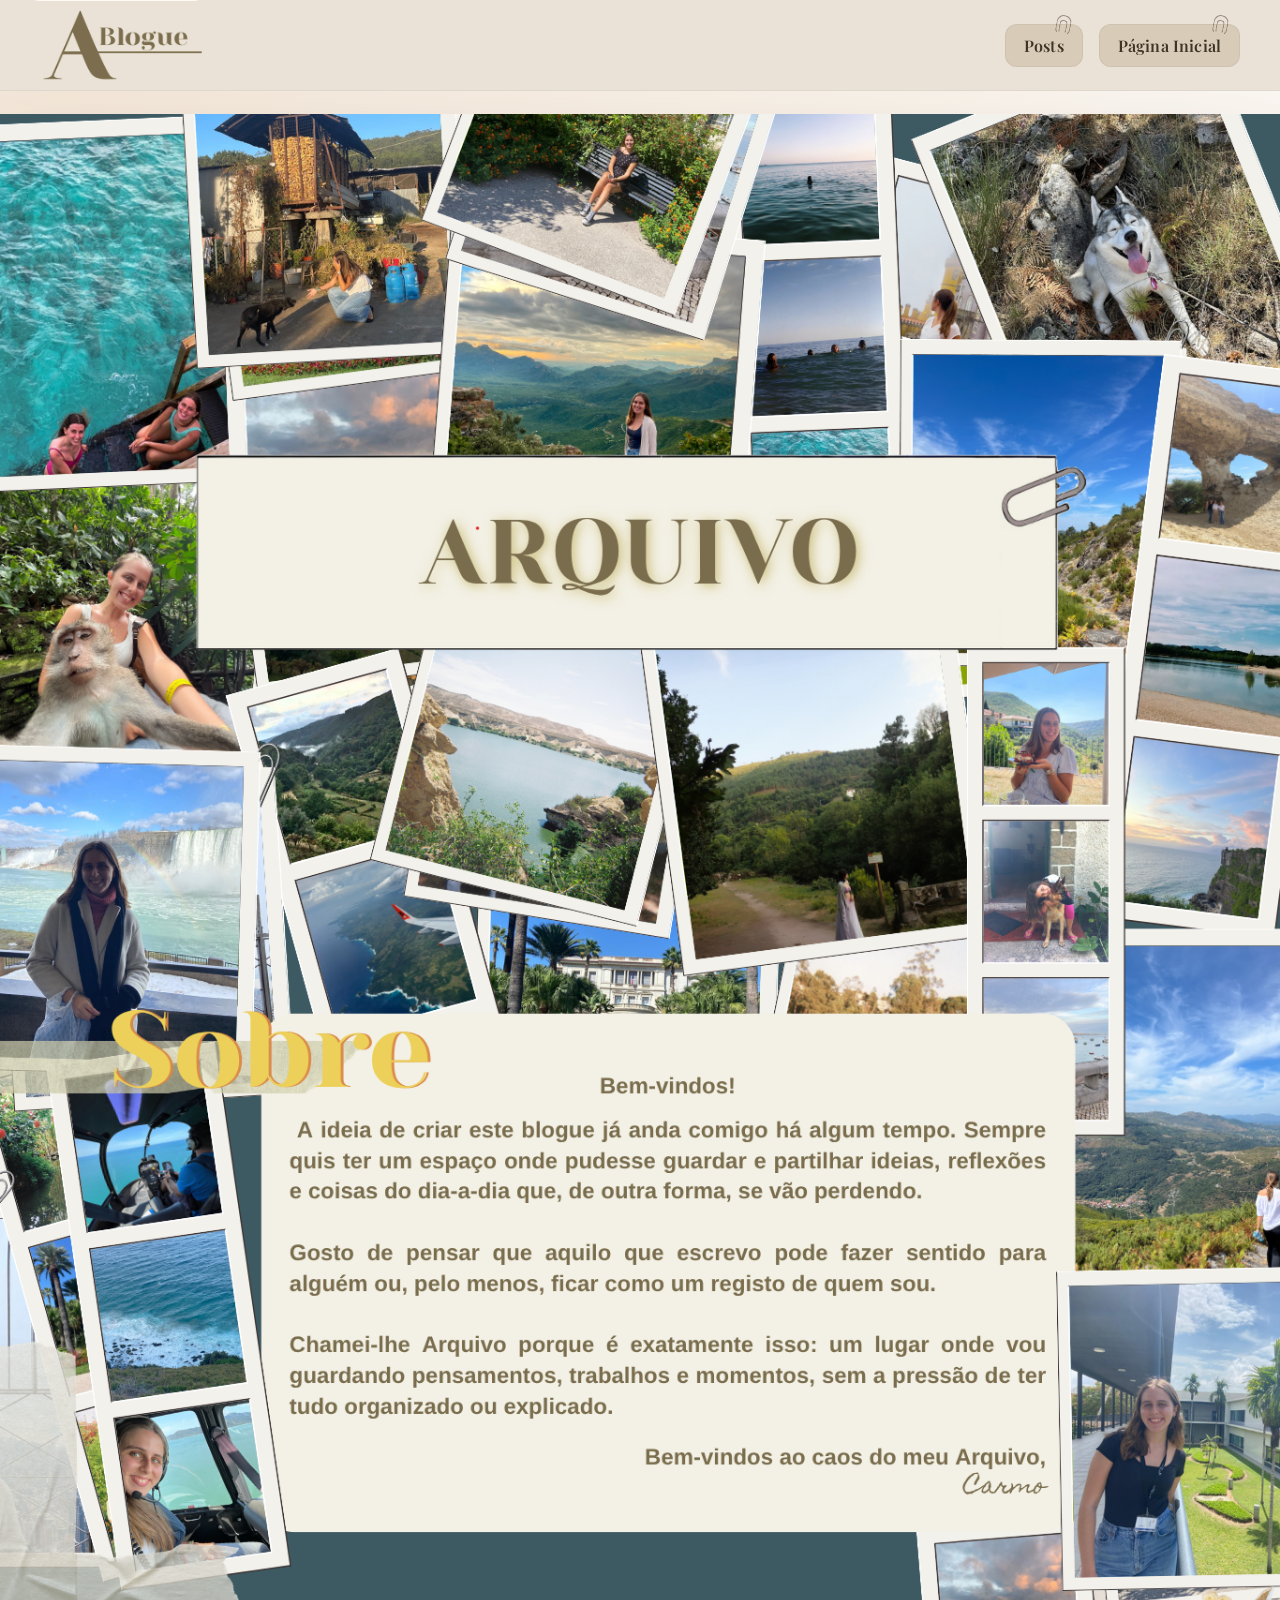
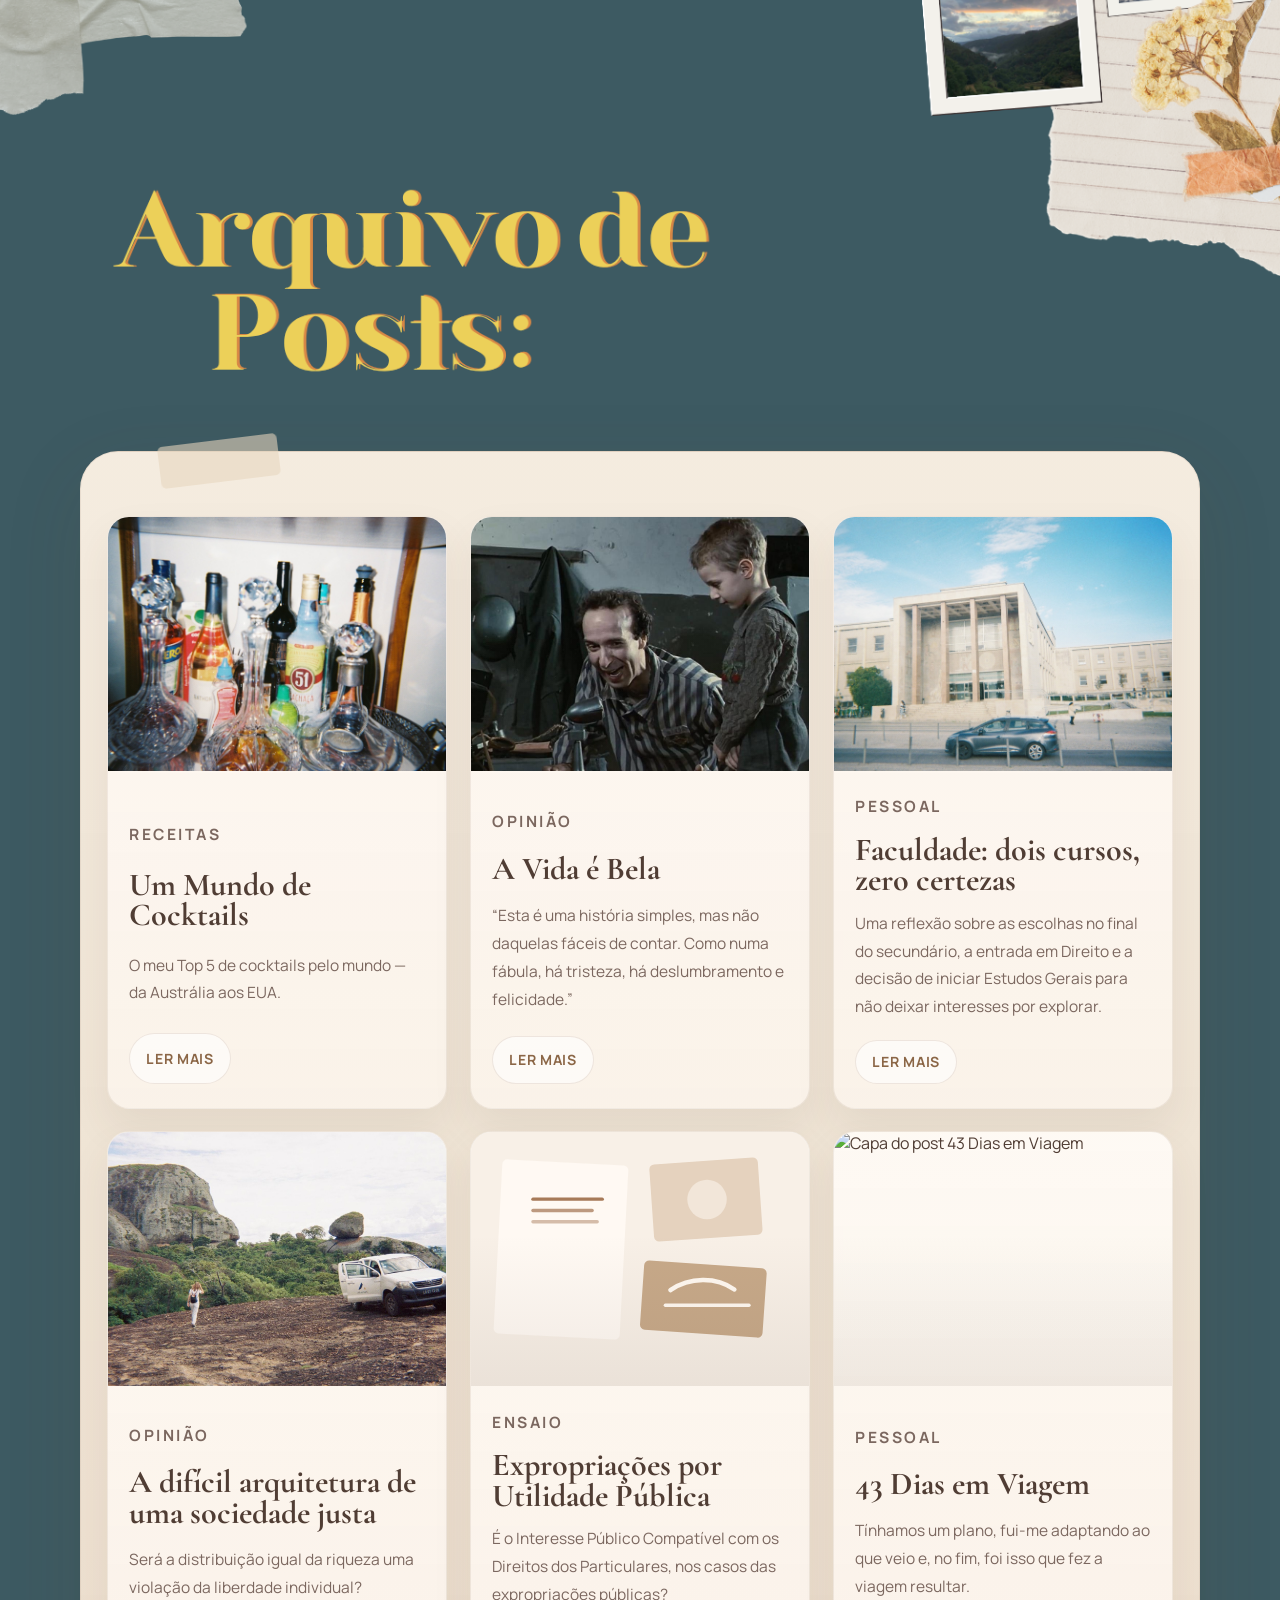
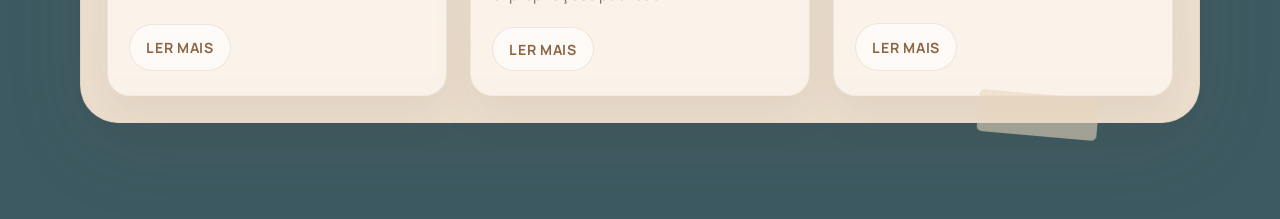
==== index.html @ 04b2b48a "Update index.html" ====
<!DOCTYPE html>
<html lang="pt">
  <head>
    <meta charset="UTF-8" />
    <meta name="viewport" content="width=device-width, initial-scale=1.0" />
    <title>Arquivo | Blog Pessoal</title>
    <link rel="preconnect" href="https://fonts.googleapis.com" />
    <link rel="preconnect" href="https://fonts.gstatic.com" crossorigin />
    <link
      href="https://fonts.googleapis.com/css2?family=Cormorant+Garamond:wght@400;500;600;700&family=Manrope:wght@400;500;600;700&family=Playfair+Display:wght@500;600;700&display=swap"
      rel="stylesheet"
    />
    <link rel="stylesheet" href="style.css" />
  </head>
  <body class="home-page">
    <a class="skip-link" href="#conteudo">Saltar para o conteúdo</a>

    <header class="site-header" id="topo">
      <nav class="navbar container" aria-label="Navegação principal">
        <a class="brand" href="#topo" aria-label="Voltar ao topo da página">
          <!-- Substitua o ficheiro abaixo se quiser trocar o logotipo -->
          <img
            src="transparente-logo.png"
            alt="Arquivo Blogue"
            class="brand-logo"
          />
        </a>

        <button
          class="menu-toggle"
          type="button"
          aria-expanded="false"
          aria-controls="menu-principal"
          aria-label="Abrir menu"
        >
          <span></span>
          <span></span>
        </button>

        <div class="nav-links" id="menu-principal">
          <a class="nav-chip is-clipped" href="#arquivo-posts"><span>Posts</span></a>
          <a class="nav-chip" href="#topo"><span>Página Inicial</span></a>
        </div>
      </nav>
    </header>

    <main id="conteudo">
      <section class="hero-section" aria-label="Imagem principal do blog">
        <!-- Substitua o ficheiro abaixo apenas se quiser trocar a imagem principal -->
        <img
          src="hero-arquivo.png"
          alt="Colagem editorial do blog Arquivo"
          class="hero-image"
        />
      </section>

      <section class="archive-section arquivo-posts" id="arquivo-posts">
        <div class="container archive-shell">
          <div class="section-heading">
          </div>

          <div class="posts-grid">
            <a class="post-card" href="post1.html">
              <div class="post-card-media">
                <!-- Substitua esta imagem pela capa do post -->
                <img
                  src="post-cover-1.jpg"
                  alt="Capa do post Um Mundo de Cocktails"
                />
              </div>
              <div class="post-card-content">
                <!-- Substitua o título do post aqui -->
                <p class="post-meta">Receitas</p>
                <h2>Um Mundo de Cocktails</h2>
                <p>
                  O meu Top 5 de cocktails pelo mundo — da Austrália aos EUA.
                </p>
                <span class="post-link">Ler mais</span>
              </div>
            </a>

            <a class="post-card" href="post2.html">
              <div class="post-card-media">
                <!-- Substitua esta imagem pela capa do post -->
                <img
                  src="post-cover-2.jpeg"
                  alt="Capa do post A Vida é Bela"
                />
              </div>
              <div class="post-card-content">
                <p class="post-meta">Opinião</p>
                <h2>A Vida é Bela</h2>
                <p>
                  “Esta é uma história simples, mas não daquelas fáceis de contar. Como numa fábula, há tristeza, há deslumbramento e felicidade.”
                </p>
                <span class="post-link">Ler mais</span>
              </div>
            </a>

            <a class="post-card" href="post3.html">
              <div class="post-card-media">
                <!-- Substitua esta imagem pela capa do post -->
                <img
                  src="post-cover-3.jpg"
                  alt="Capa do post Faculdade: dois cursos, zero certezas"
                />
              </div>
              <div class="post-card-content">
                <p class="post-meta">Pessoal</p>
                <h2>Faculdade: dois cursos, zero certezas</h2>
                <p>
                  Uma reflexão sobre as escolhas no final do secundário, a entrada em Direito e a decisão de iniciar Estudos Gerais para não deixar interesses por explorar.
                </p>
                <span class="post-link">Ler mais</span>
              </div>
            </a>

            <a class="post-card" href="post4.html">
              <div class="post-card-media">
                <!-- Substitua esta imagem pela capa do post -->
                <img
                  src="post-cover-4.jpg"
                  alt="Capa do post A difícil arquitetura de uma sociedade justa"
                />
              </div>
              <div class="post-card-content">
                <p class="post-meta">Opinião</p>
                <h2>A difícil arquitetura de uma sociedade justa</h2>
                <p>
                  Será a distribuição igual da riqueza uma violação da liberdade individual?
                </p>
                <span class="post-link">Ler mais</span>
              </div>
            </a>

            <a class="post-card" href="post5.html">
              <div class="post-card-media">
                <!-- Substitua esta imagem pela capa do post -->
                <img
                  src="post-cover-5.svg"
                  alt="Capa do post Expropriações por Utilidade Pública"
                />
              </div>
              <div class="post-card-content">
                <p class="post-meta">Ensaio</p>
                <h2>Expropriações por Utilidade Pública</h2>
                <p>
                  É o Interesse Público Compatível com os Direitos dos Particulares, nos casos das expropriações públicas?
                </p>
                <span class="post-link">Ler mais</span>
              </div>
            </a>

            <a class="post-card" href="post6.html">
              <div class="post-card-media">
                <!-- Substitua esta imagem pela capa do post -->
                <img
                  src="post-cover-6.png"
                  alt="Capa do post 43 Dias em Viagem"
                />
              </div>
              <div class="post-card-content">
                <p class="post-meta">Pessoal</p>
                <h2>43 Dias em Viagem</h2>
                <p>
                  Tínhamos um plano, fui-me adaptando ao que veio e, no fim, foi isso que fez a viagem resultar.
                </p>
                <span class="post-link">Ler mais</span>
              </div>
            </a>
          </div>
        </div>
      </section>
    </main>

    <script src="script.js"></script>
  </body>
</html>
---- style.css ----
:root {
  --bg-main: #f5efe5;
  --bg-soft: #f8f2eb;
  --main-blue: #4f6a6d;
  --nav-bg: #eae2d6;
  --paper: rgba(255, 251, 246, 0.8);
  --paper-strong: #fffaf3;
  --card: #fdf8f0;
  --text-main: #503d34;
  --text-soft: #7b675f;
  --accent: #c69254;
  --accent-deep: #8b6646;
  --line: rgba(103, 78, 63, 0.14);
  --shadow: 0 24px 80px rgba(98, 73, 53, 0.12);
  --radius-lg: 32px;
  --radius-md: 22px;
  --radius-sm: 16px;
  --navbar-height: 90px;
  --container: min(1120px, calc(100vw - 2.4rem));
}

*,
*::before,
*::after {
  box-sizing: border-box;
}

html {
  scroll-behavior: smooth;
}

body {
  margin: 0;
  min-width: 320px;
  font-family: "Manrope", sans-serif;
  color: var(--text-main);
  background:
    radial-gradient(circle at top left, rgba(236, 216, 191, 0.55), transparent 34%),
    linear-gradient(180deg, #fbf7f2 0%, var(--bg-main) 48%, #efe6da 100%);
}

body::before {
  content: "";
  position: fixed;
  inset: 0;
  pointer-events: none;
  background-image:
    linear-gradient(rgba(255, 255, 255, 0.08), rgba(255, 255, 255, 0.08)),
    url("data:image/svg+xml,%3Csvg xmlns='http://www.w3.org/2000/svg' width='240' height='240' viewBox='0 0 240 240'%3E%3Cg fill='none' stroke='%23c7b5a1' stroke-opacity='.15'%3E%3Cpath d='M16 45c34-21 62-13 83 9s44 28 81 12'/%3E%3Cpath d='M20 182c28-17 59-14 83 7 21 19 48 24 81 10'/%3E%3Cpath d='M60 0v240M180 0v240' stroke-opacity='.06'/%3E%3C/g%3E%3C/svg%3E");
  opacity: 0.4;
  z-index: -1;
}

img {
  display: block;
  max-width: 100%;
}

a {
  color: inherit;
  text-decoration: none;
}

button {
  font: inherit;
}

.container {
  width: var(--container);
  margin: 0 auto;
}

.skip-link {
  position: absolute;
  left: 1rem;
  top: -3rem;
  z-index: 40;
  padding: 0.85rem 1.1rem;
  border-radius: 999px;
  background: var(--paper-strong);
  transition: top 0.2s ease;
}

.skip-link:focus {
  top: 1rem;
}

.site-header {
  position: fixed;
  inset: 0 0 auto;
  z-index: 30;
  padding: 0;
  background: var(--nav-bg);
  border-bottom: 1px solid rgba(0, 0, 0, 0.05);
}

.navbar {
  display: flex;
  align-items: center;
  justify-content: space-between;
  width: 100%;
  min-height: var(--navbar-height);
  margin: 0;
  padding: 5px 40px;
  color: var(--text-main);
}

.site-header .container {
  width: 100%;
  max-width: none;
}

.brand {
  display: inline-flex;
  align-items: center;
  flex: 0 0 auto;
  line-height: 0;
  width: auto;
  height: 80px;
}

.brand-logo {
  display: block;
  width: auto;
  max-width: none;
  height: 80px;
  image-rendering: -webkit-optimize-contrast;
}

.nav-links {
  display: flex;
  align-items: center;
  gap: 16px;
  margin-left: auto;
}

.nav-chip {
  position: relative;
  display: inline-flex;
  align-items: center;
  justify-content: center;
  padding: 10px 18px;
  font-family: "Playfair Display", serif;
  font-size: 1rem;
  font-weight: 600;
  letter-spacing: 0.01em;
  color: #3e3426;
  background: #d8cbb8;
  border: 1px solid rgba(0, 0, 0, 0.05);
  border-radius: 12px;
  cursor: pointer;
  transition:
    background 0.2s ease,
    color 0.25s ease,
    transform 0.25s ease;
}

.nav-chip span {
  position: relative;
  z-index: 1;
}

.nav-chip::before {
  content: "";
  position: absolute;
  top: -10px;
  right: 11px;
  width: 15px;
  height: 20px;
  border: 1.5px solid rgba(86, 72, 55, 0.55);
  border-bottom-color: transparent;
  border-radius: 10px 10px 8px 8px;
  transform: rotate(11deg);
  pointer-events: none;
}

.nav-chip::after {
  content: "";
  position: absolute;
  top: -5px;
  right: 15px;
  width: 8px;
  height: 13px;
  border: 1.5px solid rgba(86, 72, 55, 0.55);
  border-bottom-color: transparent;
  border-radius: 8px 8px 6px 6px;
  transform: rotate(11deg);
  pointer-events: none;
}

.nav-chip:hover,
.nav-chip:focus-visible {
  background: #cfbfa9;
  transform: translateY(-1px);
}

.post-link:hover,
.back-link:hover {
  transform: translateY(-1px);
}

.menu-toggle {
  display: none;
}

.menu-toggle span {
  display: block;
  width: 1.1rem;
  height: 2px;
  margin: 0.24rem auto;
  border-radius: 999px;
  background: currentColor;
  transition:
    transform 0.25s ease,
    opacity 0.25s ease;
}

.menu-toggle.is-open span:first-child {
  transform: translateY(6px) rotate(45deg);
}

.menu-toggle.is-open span:last-child {
  transform: translateY(-3px) rotate(-45deg);
}

.hero-section {
  padding-top: calc(var(--navbar-height) + 1.5rem);
}

.hero-image {
  width: 100%;
  height: auto;
  object-fit: contain;
  box-shadow: 0 35px 75px rgba(87, 65, 48, 0.16);
}

.archive-section {
  position: relative;
  padding: 4.5rem 0 6rem;
}

.arquivo-posts {
  background: #3d5a62;
}

.archive-shell {
  position: relative;
  padding: clamp(1.6rem, 2vw, 2.2rem);
  border: 1px solid rgba(140, 110, 90, 0.12);
  border-radius: calc(var(--radius-lg) + 6px);
  background:
    linear-gradient(180deg, rgba(255, 251, 246, 0.74), rgba(249, 241, 232, 0.92)),
    var(--paper);
  box-shadow: var(--shadow);
}

.arquivo-posts .archive-shell {
  background:
    linear-gradient(180deg, rgba(245, 236, 224, 0.96), rgba(236, 223, 206, 0.98)),
    #eadbc8;
}

.arquivo-posts .section-heading h1,
.arquivo-posts .section-intro,
.arquivo-posts .eyebrow {
  color: var(--text-main);
}

.archive-shell::before,
.archive-shell::after {
  content: "";
  position: absolute;
  width: 120px;
  height: 42px;
  background: rgba(231, 214, 189, 0.58);
  border-radius: 5px;
  filter: blur(0.2px);
}

.archive-shell::before {
  top: -12px;
  left: 7%;
  transform: rotate(-7deg);
}

.archive-shell::after {
  right: 9%;
  bottom: -14px;
  transform: rotate(5deg);
}

.section-heading {
  max-width: 42rem;
  margin-bottom: 2.4rem;
}

.eyebrow,
.post-meta {
  margin: 0 0 0.65rem;
  color: var(--accent-deep);
  font-size: 0.82rem;
  font-weight: 700;
  letter-spacing: 0.16em;
  text-transform: uppercase;
}

.section-heading h1,
.post-article h1 {
  margin: 0;
  font-family: "Cormorant Garamond", serif;
  font-size: clamp(3.2rem, 7vw, 5.2rem);
  line-height: 0.94;
  letter-spacing: -0.02em;
}

.section-intro {
  max-width: 38rem;
  margin: 1.1rem 0 0;
  color: var(--text-soft);
  font-size: 1.02rem;
  line-height: 1.8;
}

.posts-grid {
  display: grid;
  grid-template-columns: repeat(3, minmax(0, 1fr));
  gap: 1.4rem;
}

.post-card {
  display: grid;
  min-height: 100%;
  overflow: hidden;
  border: 1px solid rgba(126, 95, 75, 0.1);
  border-radius: var(--radius-md);
  background: linear-gradient(180deg, rgba(255, 251, 246, 0.92), rgba(250, 242, 233, 0.98));
  box-shadow: 0 20px 40px rgba(92, 69, 51, 0.08);
  transition:
    transform 0.3s ease,
    box-shadow 0.3s ease,
    border-color 0.3s ease;
}

.post-card:hover,
.post-card:focus-visible {
  transform: translateY(-8px) rotate(-0.4deg);
  border-color: rgba(139, 102, 70, 0.2);
  box-shadow: 0 26px 48px rgba(92, 69, 51, 0.12);
}

.post-card:nth-child(2):hover,
.post-card:nth-child(2):focus-visible {
  transform: translateY(-8px) rotate(0.5deg);
}

.post-card-media {
  position: relative;
  aspect-ratio: 4 / 3;
  overflow: hidden;
}

.post-card-media::after {
  content: "";
  position: absolute;
  inset: 0;
  background: linear-gradient(180deg, transparent 40%, rgba(74, 54, 42, 0.08) 100%);
}

.post-card-media img {
  width: 100%;
  height: 100%;
  object-fit: cover;
}

.post-card-content {
  display: grid;
  gap: 0.85rem;
  padding: 1.4rem 1.35rem 1.5rem;
}

.post-card-content h2 {
  margin: 0;
  font-family: "Cormorant Garamond", serif;
  font-size: 2rem;
  line-height: 0.96;
}

.post-card-content p {
  margin: 0;
  color: var(--text-soft);
  font-size: 0.97rem;
  line-height: 1.8;
}

.post-link,
.back-link {
  display: inline-flex;
  align-items: center;
  width: fit-content;
  margin-top: 0.3rem;
  padding: 0.72rem 1rem;
  border-radius: 999px;
  border: 1px solid rgba(139, 102, 70, 0.14);
  background: rgba(255, 255, 255, 0.6);
  color: var(--accent-deep);
  font-size: 0.88rem;
  font-weight: 700;
  letter-spacing: 0.05em;
  text-transform: uppercase;
  transition:
    transform 0.25s ease,
    background 0.25s ease,
    border-color 0.25s ease;
}

.post-link {
  pointer-events: none;
}

.post-page {
  background: #3d5a62;
}

.post-layout {
  padding: calc(var(--navbar-height) + 4.5rem) 0 5rem;
  min-height: 100vh;
}

.post-scene {
  display: grid;
  grid-template-columns: minmax(110px, 170px) minmax(0, 880px) minmax(110px, 170px);
  gap: clamp(1rem, 2.8vw, 2.4rem);
  align-items: start;
}

.post-decor {
  display: grid;
  gap: 1rem;
  align-content: start;
}

.post-decor-left {
  padding-top: 7rem;
}

.post-decor-right {
  padding-top: 3rem;
}

.polaroid {
  position: relative;
  padding: 0.75rem 0.75rem 1.25rem;
  border: 1px solid rgba(112, 88, 70, 0.16);
  background: #fffaf3;
  box-shadow: 0 18px 28px rgba(30, 47, 54, 0.14);
}

.decor-image {
  margin: 0;
}

.polaroid::before {
  content: "";
  position: absolute;
  top: -8px;
  left: 50%;
  width: 42px;
  height: 16px;
  border-radius: 4px;
  background: rgba(236, 222, 201, 0.74);
  transform: translateX(-50%) rotate(-4deg);
}

.polaroid img {
  width: 100%;
  aspect-ratio: 4 / 5;
  object-fit: cover;
}

.tilt-left {
  transform: rotate(-5deg);
}

.tilt-right {
  transform: rotate(5deg);
}

.tilt-soft-left {
  transform: rotate(-2.5deg);
}

.tilt-soft-right {
  transform: rotate(2.5deg);
}

.post-article {
  width: 100%;
  max-width: 880px;
  margin: 0 auto;
  padding: clamp(1.75rem, 3.6vw, 2.6rem);
  border: 1px solid rgba(126, 95, 75, 0.12);
  border-radius: var(--radius-lg);
  background: linear-gradient(180deg, rgba(247, 240, 230, 0.98), rgba(241, 231, 218, 0.98));
  box-shadow: 0 24px 44px rgba(30, 47, 54, 0.16);
}

.post-meta-article {
  margin-bottom: 0.9rem;
}

.post-cover {
  margin: 2rem 0;
  overflow: hidden;
  border-radius: calc(var(--radius-md) + 2px);
  box-shadow: 0 20px 48px rgba(95, 70, 51, 0.1);
}

.post-cover img {
  width: 100%;
  height: auto;
}

.post-body {
  display: grid;
  gap: 1.3rem;
  max-width: 42rem;
}

.post-body p {
  margin: 0;
  color: #624f47;
  font-size: 1rem;
  line-height: 1.95;
}

.post-page [contenteditable="true"] {
  outline: none;
  transition: box-shadow 0.2s ease, background-color 0.2s ease;
}

.post-page [contenteditable="true"]:focus {
  background: rgba(255, 255, 255, 0.2);
  box-shadow: 0 0 0 2px rgba(139, 102, 70, 0.14);
  border-radius: 8px;
}

.post-meta-article,
.post-article h1,
.post-actions,
.save-html-status {
  max-width: 42rem;
}

.post-actions {
  display: flex;
  flex-wrap: wrap;
  gap: 0.9rem;
  align-items: center;
  margin-top: 2rem;
}

.back-link {
  margin-top: 0;
}

.save-html-button {
  display: inline-flex;
  align-items: center;
  justify-content: center;
  padding: 0.72rem 1rem;
  border: 1px solid rgba(139, 102, 70, 0.14);
  border-radius: 999px;
  background: rgba(255, 255, 255, 0.72);
  color: var(--accent-deep);
  font: inherit;
  font-size: 0.88rem;
  font-weight: 700;
  letter-spacing: 0.05em;
  text-transform: uppercase;
  cursor: pointer;
  transition:
    transform 0.25s ease,
    background 0.25s ease,
    border-color 0.25s ease;
}

.save-html-button:hover,
.save-html-button:focus-visible {
  transform: translateY(-1px);
  background: rgba(255, 255, 255, 0.92);
}

.save-html-status {
  min-height: 1.4rem;
  margin: 0.85rem 0 0;
  color: var(--text-soft);
  font-size: 0.92rem;
}

.post1-page {
  background: #3d5a62;
}

.browser-chrome {
  display: flex;
  align-items: center;
  gap: 1rem;
  min-height: 54px;
  padding: 0.75rem 1.25rem;
  background: #c9cbcf;
  border-bottom: 1px solid rgba(82, 82, 82, 0.16);
}

.browser-chrome-left,
.browser-chrome-right {
  display: flex;
  align-items: center;
  gap: 0.7rem;
  flex: 0 0 auto;
}

.browser-dot {
  width: 15px;
  height: 15px;
  border-radius: 50%;
}

.browser-dot.is-red {
  background: #ff6676;
}

.browser-dot.is-yellow {
  background: #ffc857;
}

.browser-dot.is-green {
  background: #6fd13a;
}

.browser-address {
  flex: 1;
  height: 20px;
  border-radius: 999px;
  background: rgba(255, 255, 255, 0.82);
}

.browser-pill {
  width: 36px;
  height: 18px;
  border-radius: 6px;
  background: rgba(255, 255, 255, 0.82);
}

.post1-layout {
  padding: 2rem 2rem 3rem;
}

.post1-scene {
  display: grid;
  grid-template-columns: minmax(120px, 240px) minmax(0, 1fr) minmax(180px, 320px);
  gap: clamp(1rem, 2.5vw, 2.4rem);
  align-items: start;
}

.post1-strip {
  display: grid;
  gap: 1rem;
  align-content: start;
}

.post1-strip-left {
  padding-top: 33rem;
}

.post1-highlight {
  padding-top: 19rem;
}

.post1-polaroid {
  position: relative;
  margin: 0;
  padding: 0.7rem 0.7rem 1.15rem;
  background: #fffaf3;
  border: 1px solid rgba(100, 78, 62, 0.15);
  box-shadow: 0 18px 28px rgba(30, 47, 54, 0.12);
}

.post1-polaroid img {
  display: block;
  width: 100%;
  aspect-ratio: 4 / 5;
  object-fit: cover;
}

.post1-polaroid-tall img {
  aspect-ratio: 3 / 4.6;
}

.post1-polaroid-feature {
  max-width: 285px;
}

.post1-paperclipped::before,
.post1-paperclipped::after {
  content: "";
  position: absolute;
  border: 2px solid rgba(238, 230, 226, 0.95);
  border-bottom-color: transparent;
  background: transparent;
}

.post1-paperclipped::before {
  top: -28px;
  right: 14px;
  width: 30px;
  height: 96px;
  border-radius: 22px;
  transform: rotate(45deg);
}

.post1-paperclipped::after {
  top: -4px;
  right: 26px;
  width: 16px;
  height: 58px;
  border-radius: 14px;
  transform: rotate(45deg);
}

.post1-tilt-left {
  transform: rotate(-6deg);
}

.post1-tilt-right {
  transform: rotate(7deg);
}

.post1-tilt-soft-left {
  transform: rotate(-2.5deg);
}

.post1-tilt-soft-right {
  transform: rotate(3deg);
}

.post1-card {
  width: min(100%, 1080px);
  min-height: calc(100vh - 12rem);
  margin: 0 auto;
  padding: clamp(2rem, 4.2vw, 3.2rem) clamp(2rem, 4.4vw, 4rem);
  border-radius: 34px;
  border: 1px solid rgba(182, 150, 122, 0.14);
  background:
    linear-gradient(90deg, rgba(216, 198, 176, 0.18) 0 3.5%, transparent 3.5% 100%),
    radial-gradient(circle at 50% 30%, rgba(246, 222, 191, 0.18), transparent 50%),
    linear-gradient(180deg, rgba(248, 242, 234, 0.98), rgba(244, 235, 224, 0.98));
  box-shadow:
    0 24px 48px rgba(26, 40, 46, 0.16),
    inset 0 0 34px rgba(213, 184, 145, 0.12);
}

.post1-page .post-meta-article {
  margin: 0 0 1rem;
  color: #8b6646;
  font-size: 0.92rem;
  letter-spacing: 0.18em;
}

.post1-page .post1-card h1 {
  max-width: 9ch;
  margin: 0 0 2rem;
  color: #5a4437;
  font-family: "Cormorant Garamond", serif;
  font-size: clamp(4.4rem, 7vw, 6.6rem);
  line-height: 0.9;
  letter-spacing: -0.045em;
}

.post1-body {
  display: grid;
  gap: 1.55rem;
  max-width: 51rem;
  padding-top: 1.6rem;
  border-top: 1px solid rgba(214, 194, 170, 0.35);
}

.post1-body p {
  margin: 0;
  color: #655148;
  font-size: clamp(1.05rem, 1.35vw, 1.18rem);
  line-height: 1.95;
}

.post1-actions {
  margin-top: 2.5rem;
}

.post1-page .back-link {
  padding: 0.95rem 1.55rem;
  border-radius: 999px;
  background: rgba(255, 252, 247, 0.8);
  box-shadow: 0 4px 14px rgba(98, 73, 53, 0.08);
}

.post1-page .save-html-button {
  padding: 0.95rem 1.25rem;
  border-radius: 999px;
  background: rgba(245, 236, 225, 0.82);
}

.post1-page .save-html-status {
  margin-top: 1rem;
}

@media (max-width: 1100px) {
  .post-scene {
    grid-template-columns: minmax(0, 760px);
    justify-content: center;
  }

  .post-decor {
    display: none;
  }

  .post1-scene {
    grid-template-columns: minmax(0, 1fr);
  }

  .post1-strip,
  .post1-highlight {
    display: none;
  }
}

@media (max-width: 960px) {
  .posts-grid {
    grid-template-columns: repeat(2, minmax(0, 1fr));
  }
}

@media (max-width: 760px) {
  :root {
    --navbar-height: 78px;
    --container: min(100vw - 1.25rem, 100%);
  }

  .navbar {
    min-height: var(--navbar-height);
    padding: 14px 20px;
  }

  .brand {
    width: auto;
    height: 50px;
  }

  .brand-logo {
    height: 50px;
  }

  .nav-links {
    display: grid;
    justify-items: end;
    gap: 8px;
  }

  .browser-chrome {
    min-height: 46px;
    padding: 0.55rem 0.9rem;
  }

  .browser-dot {
    width: 13px;
    height: 13px;
  }

  .browser-pill {
    width: 28px;
    height: 14px;
  }

  .post1-layout {
    padding: 1.1rem 0.85rem 2rem;
  }

  .post1-card {
    min-height: auto;
    padding: 1.6rem 1.2rem 2rem;
    border-radius: 28px;
  }

  .post1-page .post1-card h1 {
    font-size: clamp(3.1rem, 15vw, 4.4rem);
  }

  .post1-body {
    gap: 1.2rem;
    max-width: 100%;
  }

  .nav-chip {
    padding: 8px 14px;
    font-size: 0.95rem;
  }

  .section-heading h1,
  .post-article h1 {
    font-size: clamp(2.8rem, 13vw, 4rem);
  }

  .post-layout {
    padding: calc(var(--navbar-height) + 2.6rem) 0 4rem;
  }

  .archive-section {
    padding: 3.5rem 0 4rem;
  }

  .posts-grid {
    grid-template-columns: 1fr;
  }
}

@media (max-width: 560px) {
  .hero-section {
    padding-top: calc(var(--navbar-height) + 1rem);
  }

  .navbar {
    padding: 14px 16px;
  }

  .brand {
    width: auto;
    height: 50px;
  }

  .archive-shell {
    padding: 1.2rem;
    border-radius: 28px;
  }

  .archive-shell::before,
  .archive-shell::after {
    width: 86px;
    height: 28px;
  }

  .post-card-content h2 {
    font-size: 1.78rem;
  }

  .post-body p,
  .section-intro,
  .post-card-content p {
    font-size: 0.96rem;
  }
}
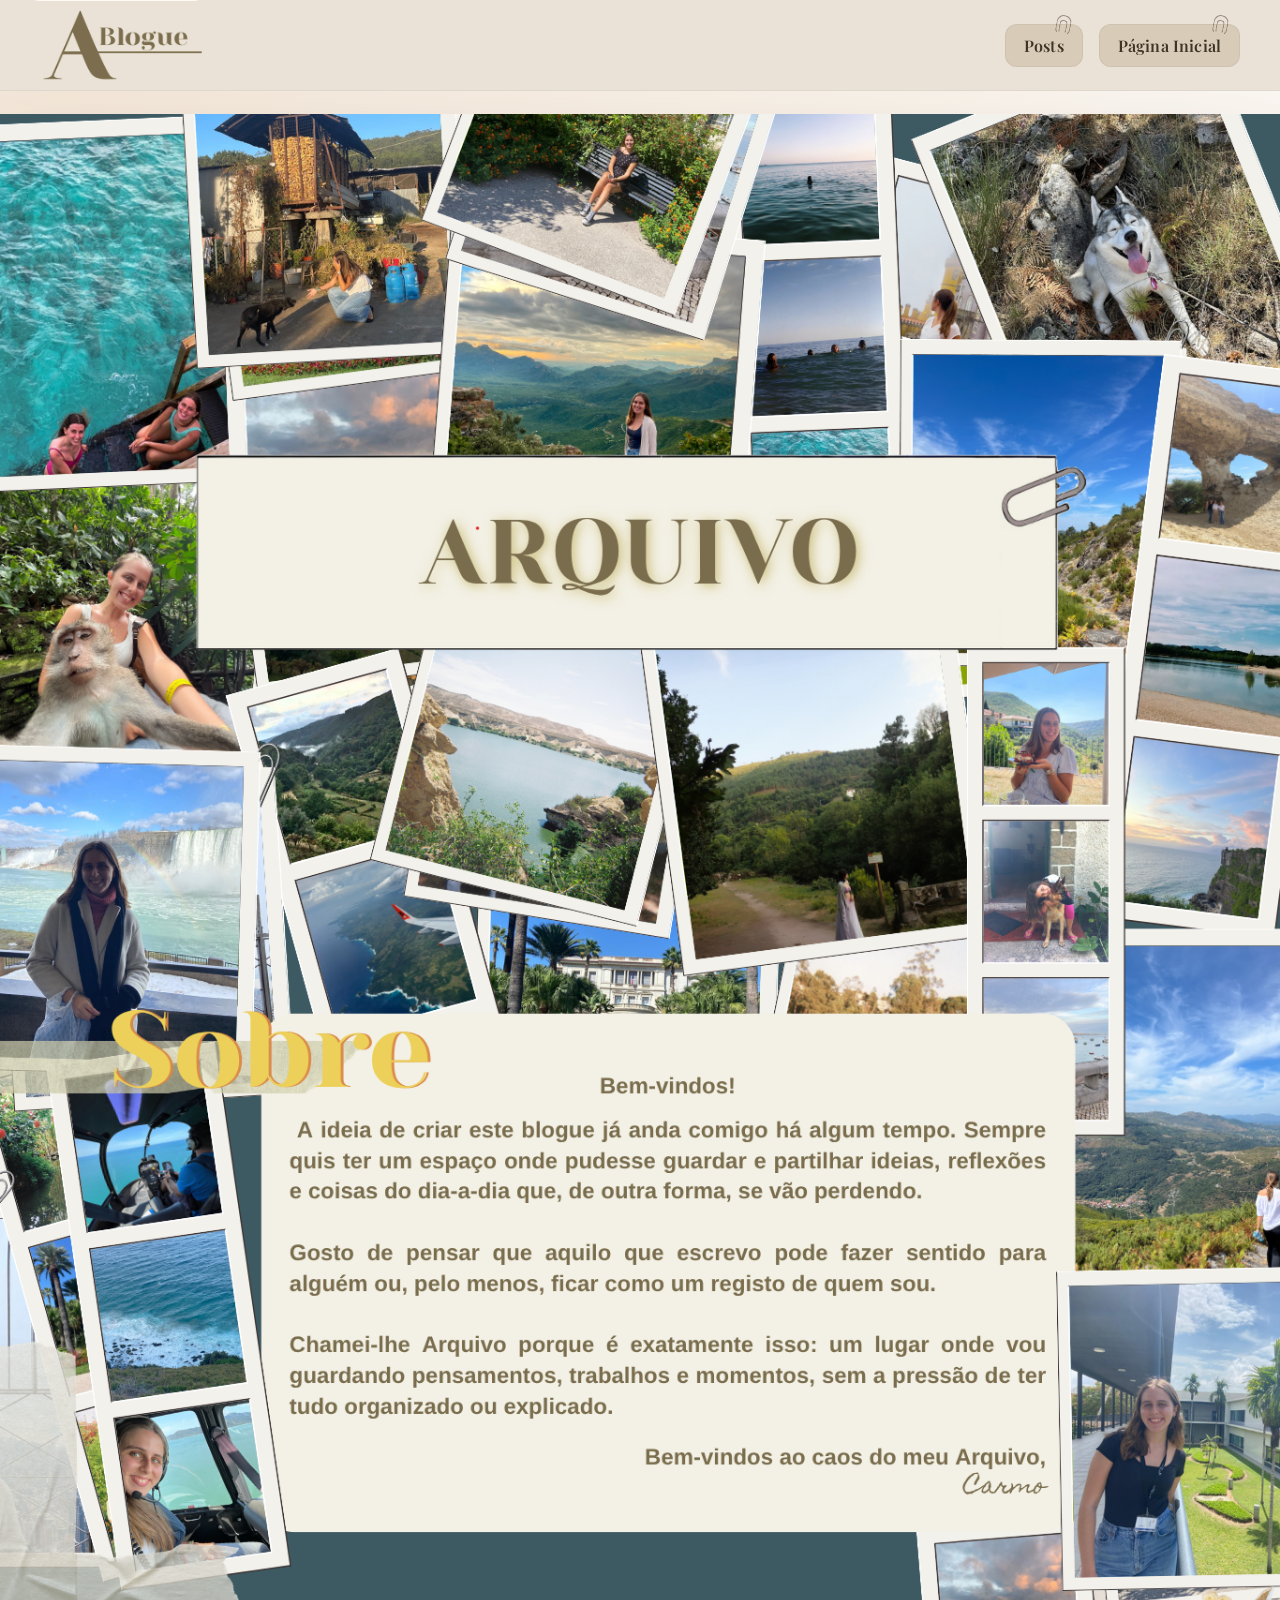
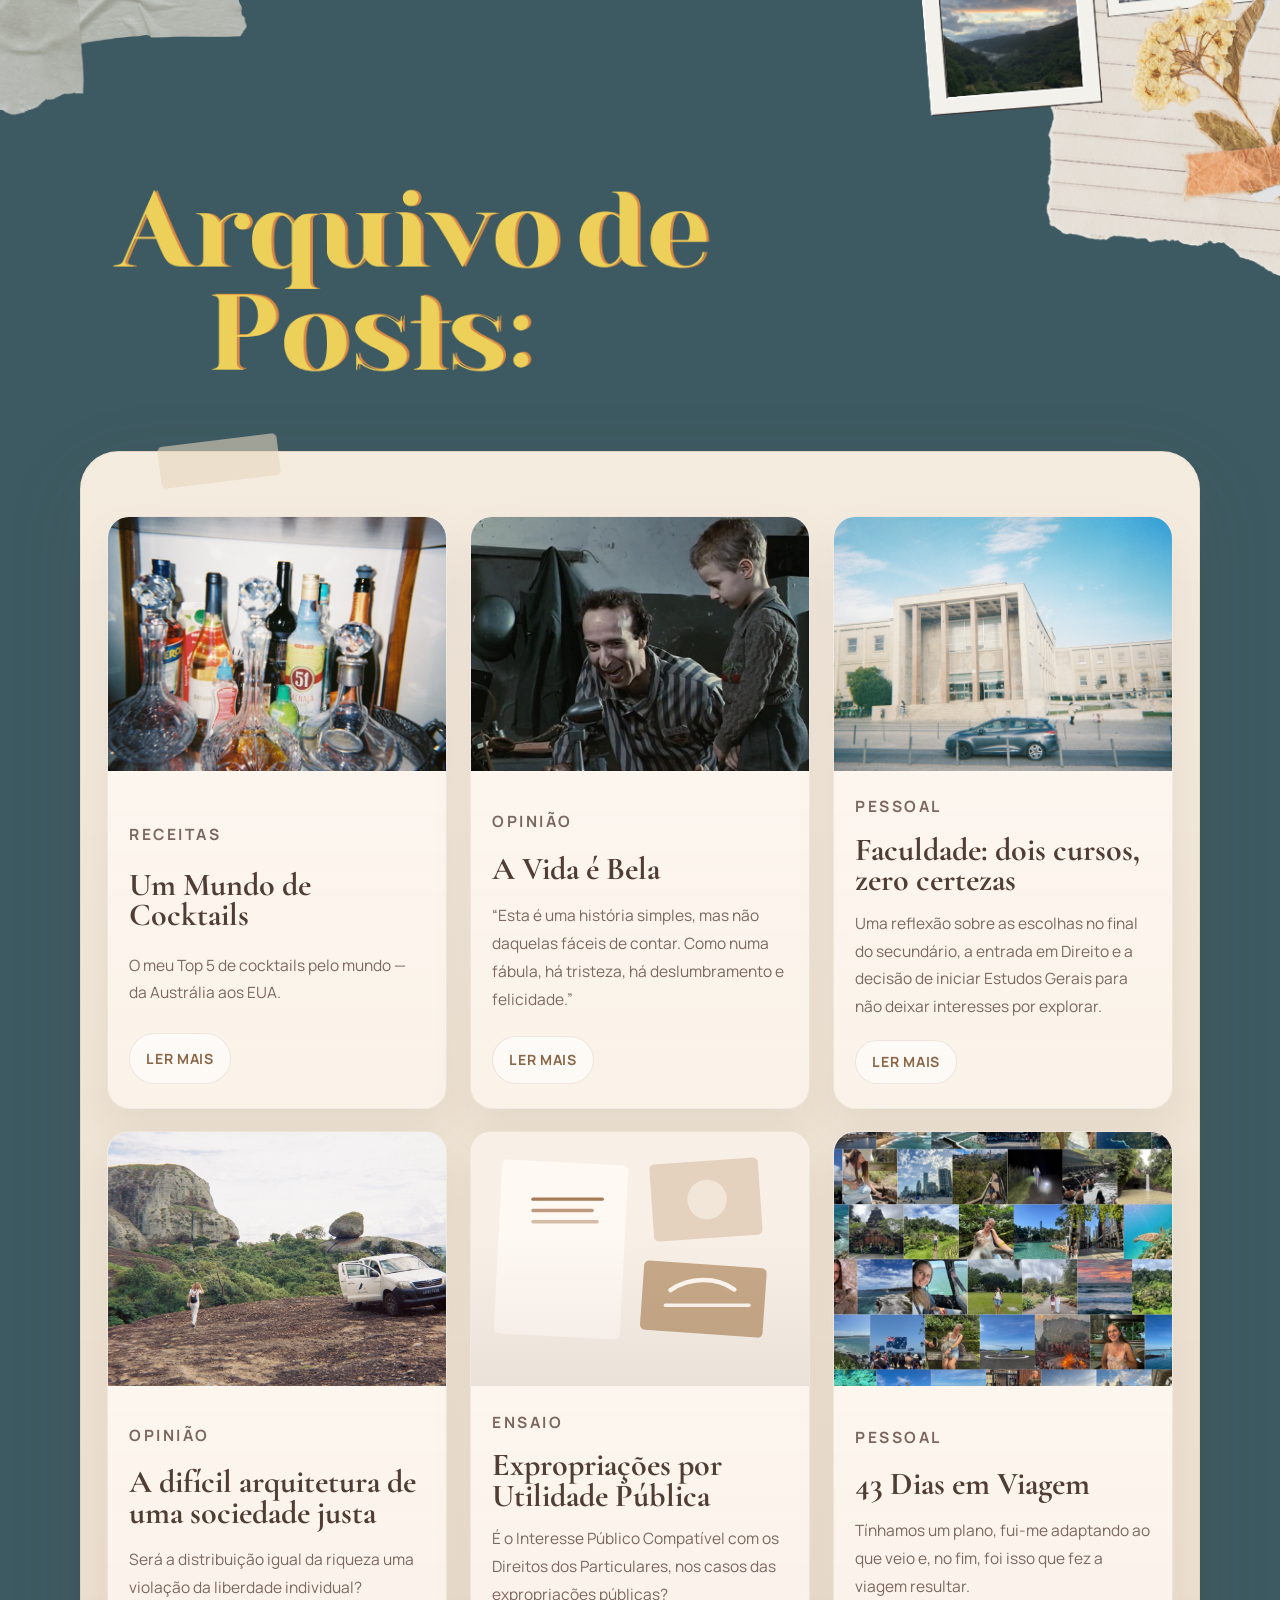
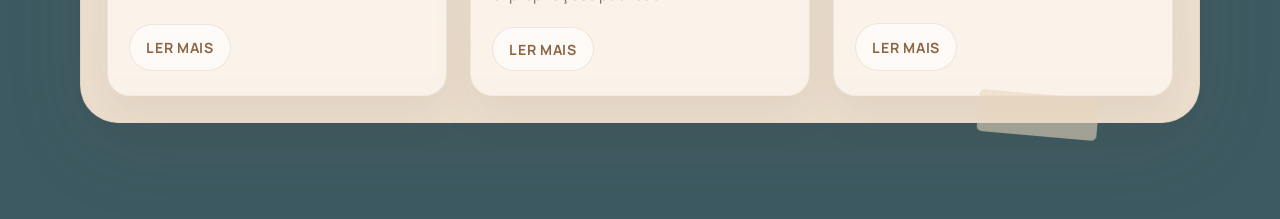
==== commit cae1bf5c: "Update index.html" ====
--- a/index.html
+++ b/index.html
@@ -155,7 +155,7 @@
               <div class="post-card-media">
                 <!-- Substitua esta imagem pela capa do post -->
                 <img
-                  src="post-cover-6.png"
+                  src="post-cover-6.jpg"
                   alt="Capa do post 43 Dias em Viagem"
                 />
               </div>
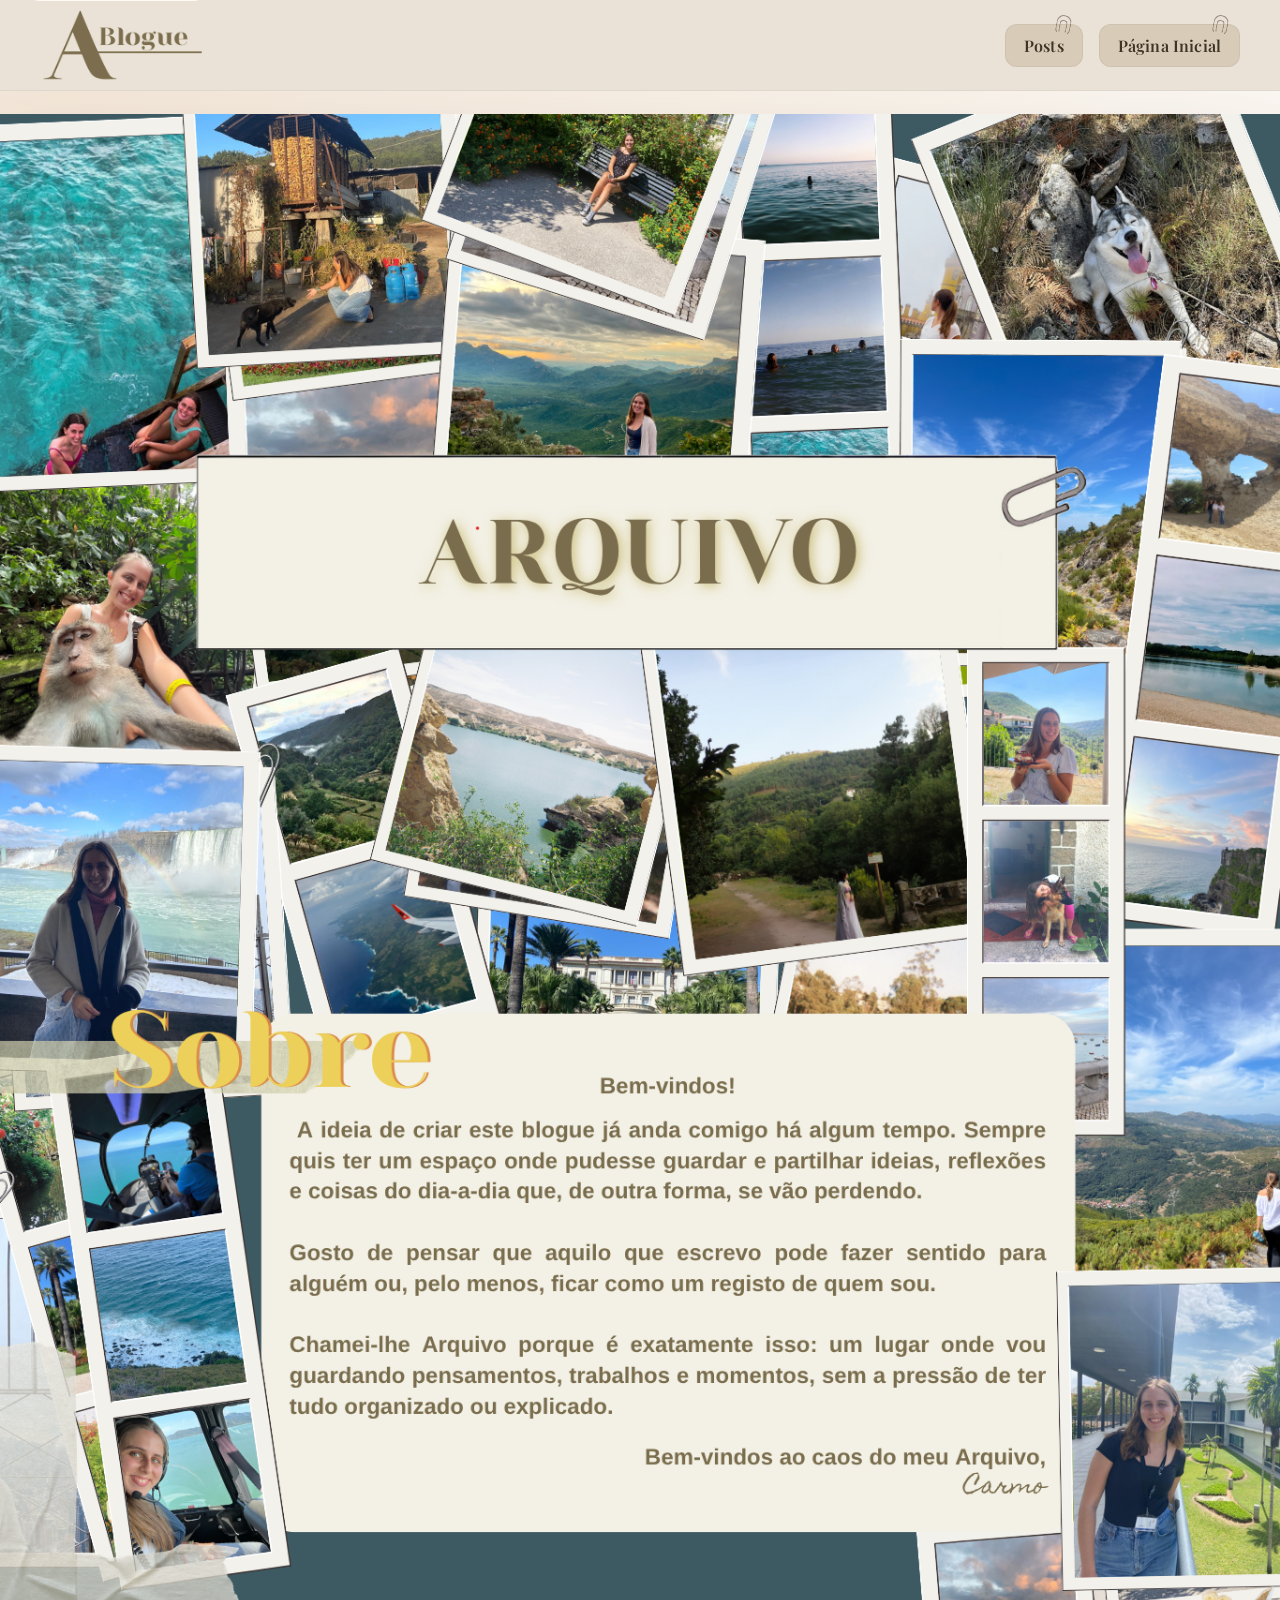
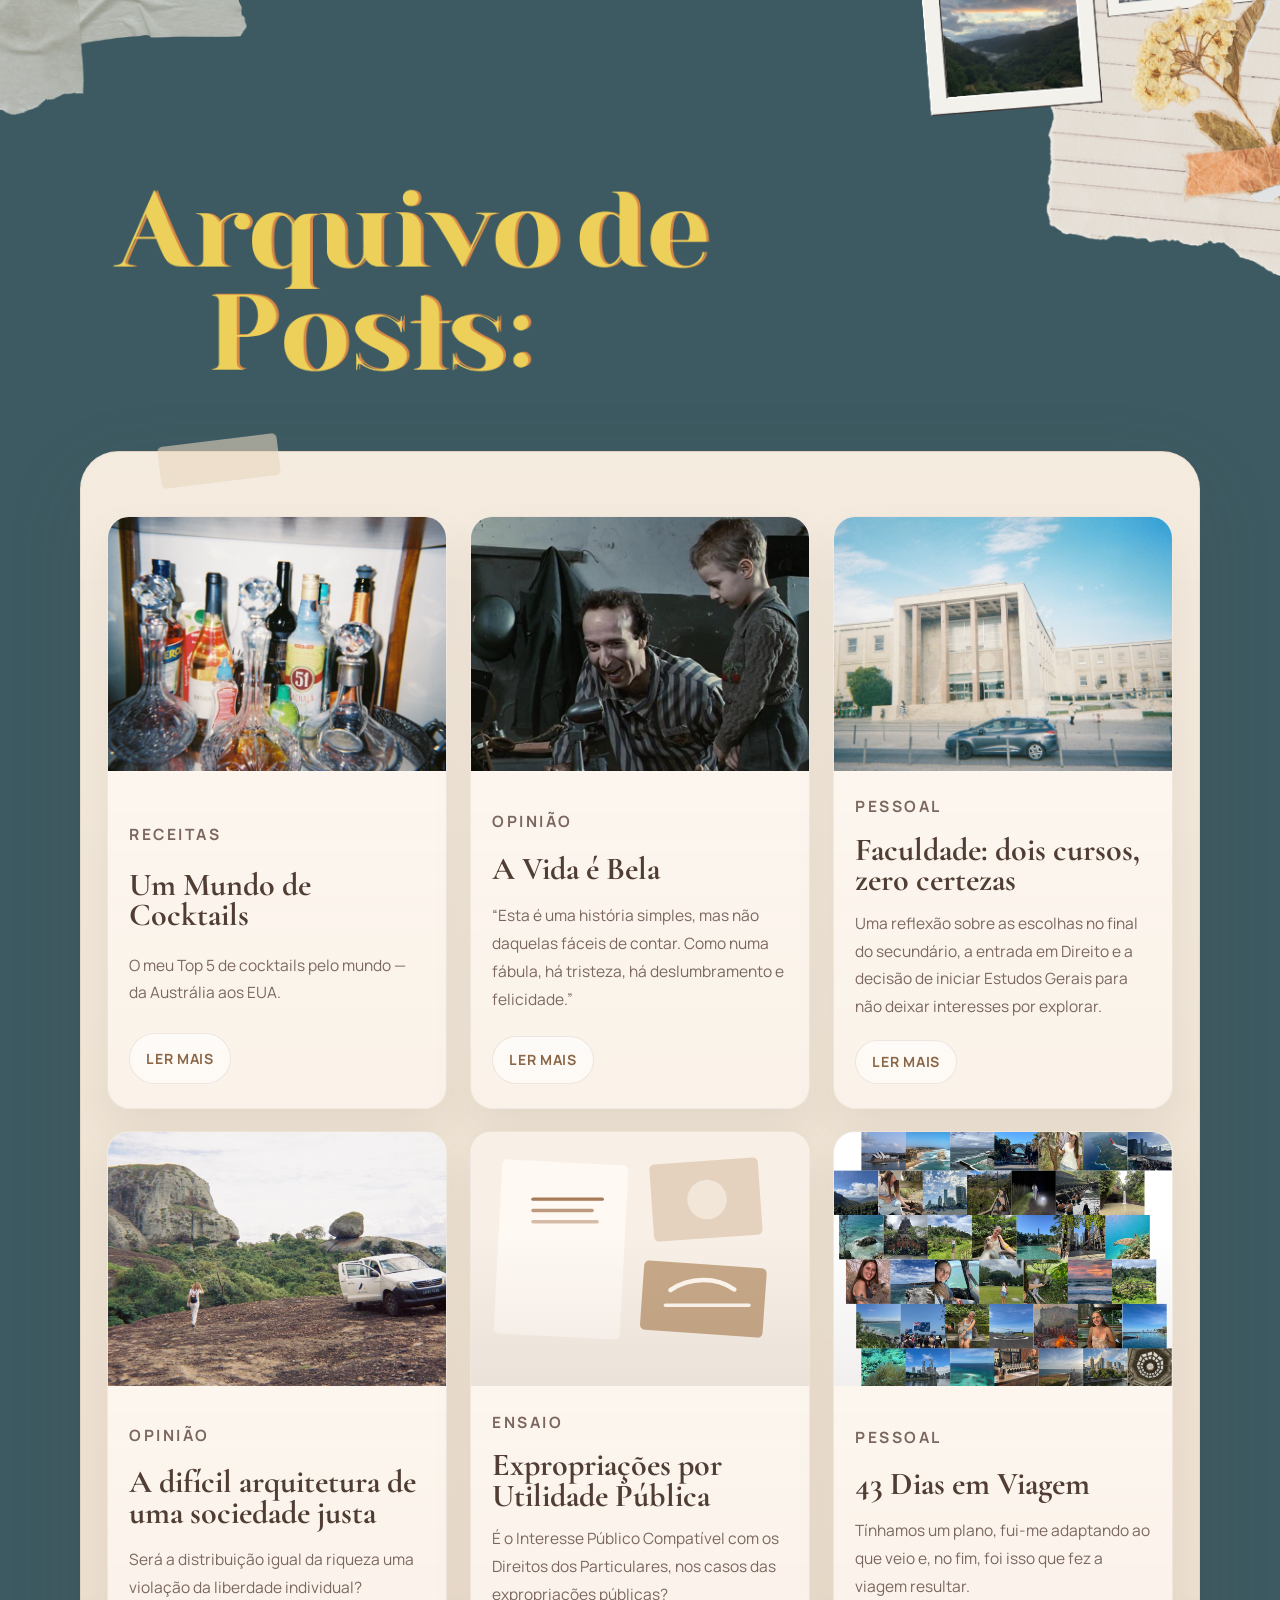
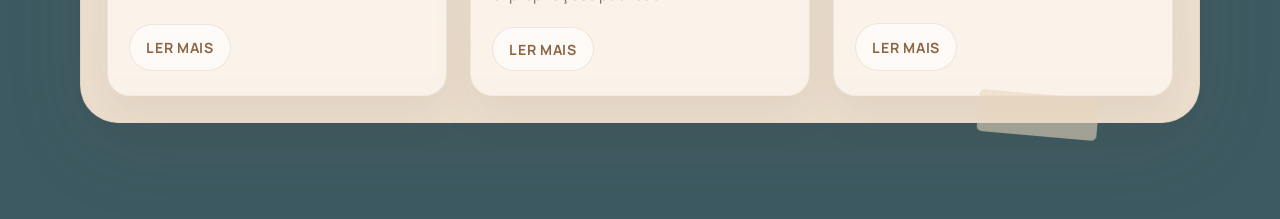
==== commit 9afcd6fa: "Update index.html" ====
--- a/index.html
+++ b/index.html
@@ -155,7 +155,7 @@
               <div class="post-card-media">
                 <!-- Substitua esta imagem pela capa do post -->
                 <img
-                  src="post-cover-6.jpg"
+                  src="post-cover-6.png"
                   alt="Capa do post 43 Dias em Viagem"
                 />
               </div>
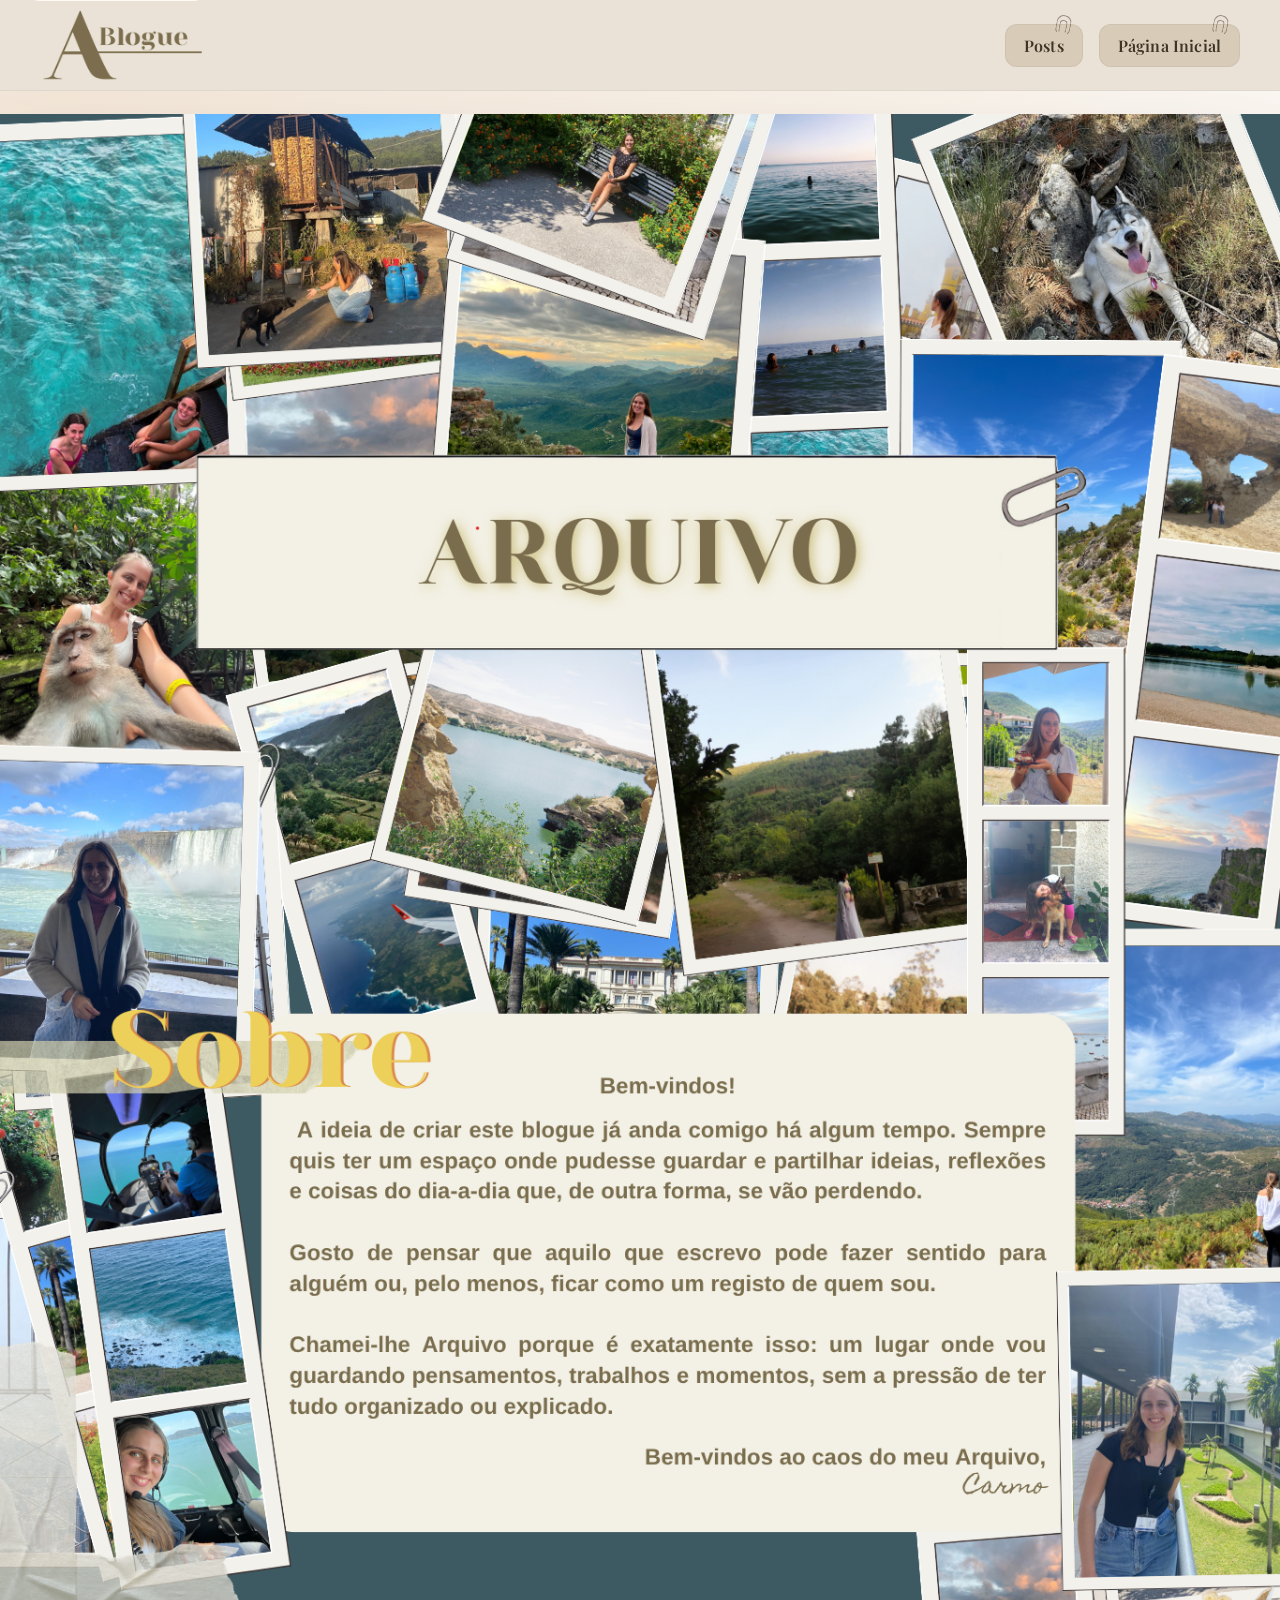
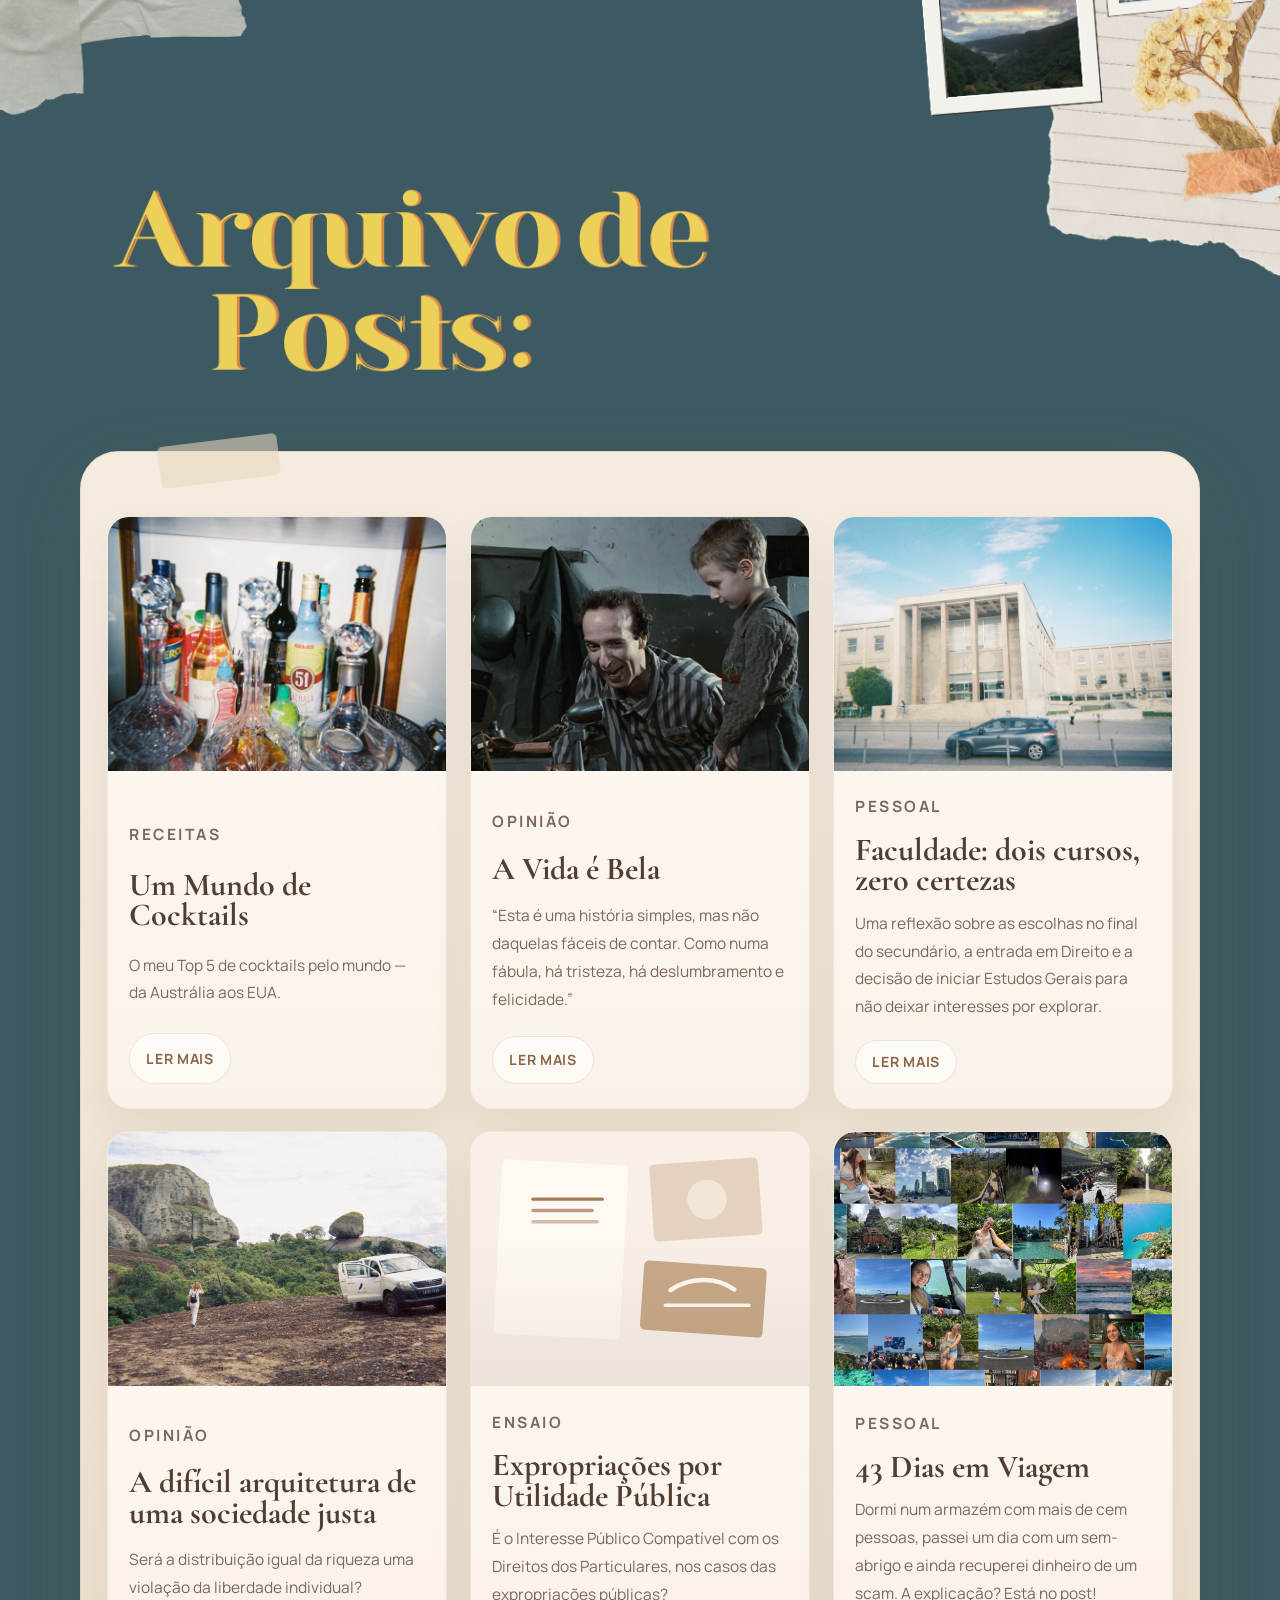
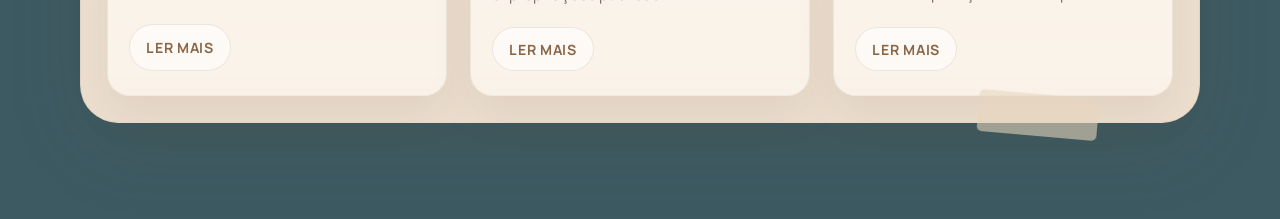
==== commit 5db448a8: "Update index.html" ====
--- a/index.html
+++ b/index.html
@@ -163,7 +163,7 @@
                 <p class="post-meta">Pessoal</p>
                 <h2>43 Dias em Viagem</h2>
                 <p>
-                  Tínhamos um plano, fui-me adaptando ao que veio e, no fim, foi isso que fez a viagem resultar.
+                  Dormi num armazém com mais de cem pessoas, passei um dia com um sem-abrigo e ainda recuperei dinheiro de um scam. A explicação? Está no post!
                 </p>
                 <span class="post-link">Ler mais</span>
               </div>
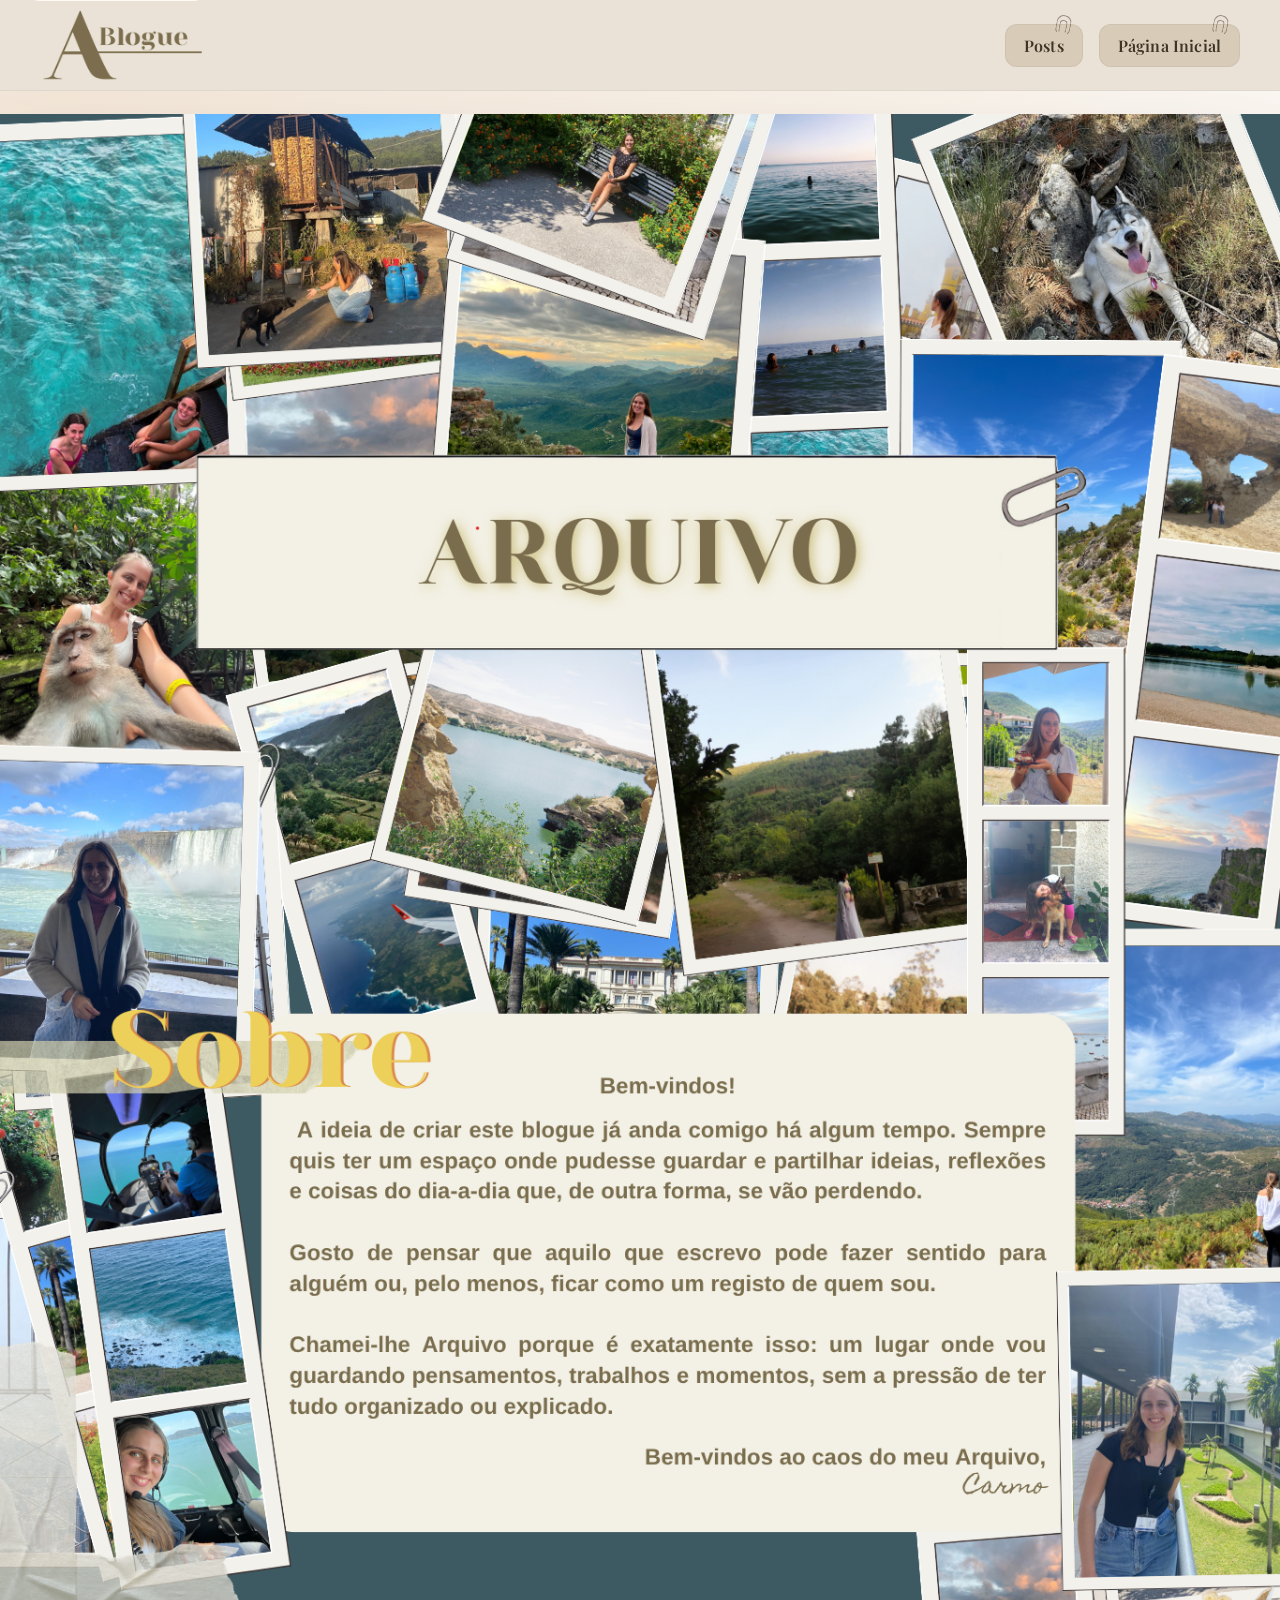
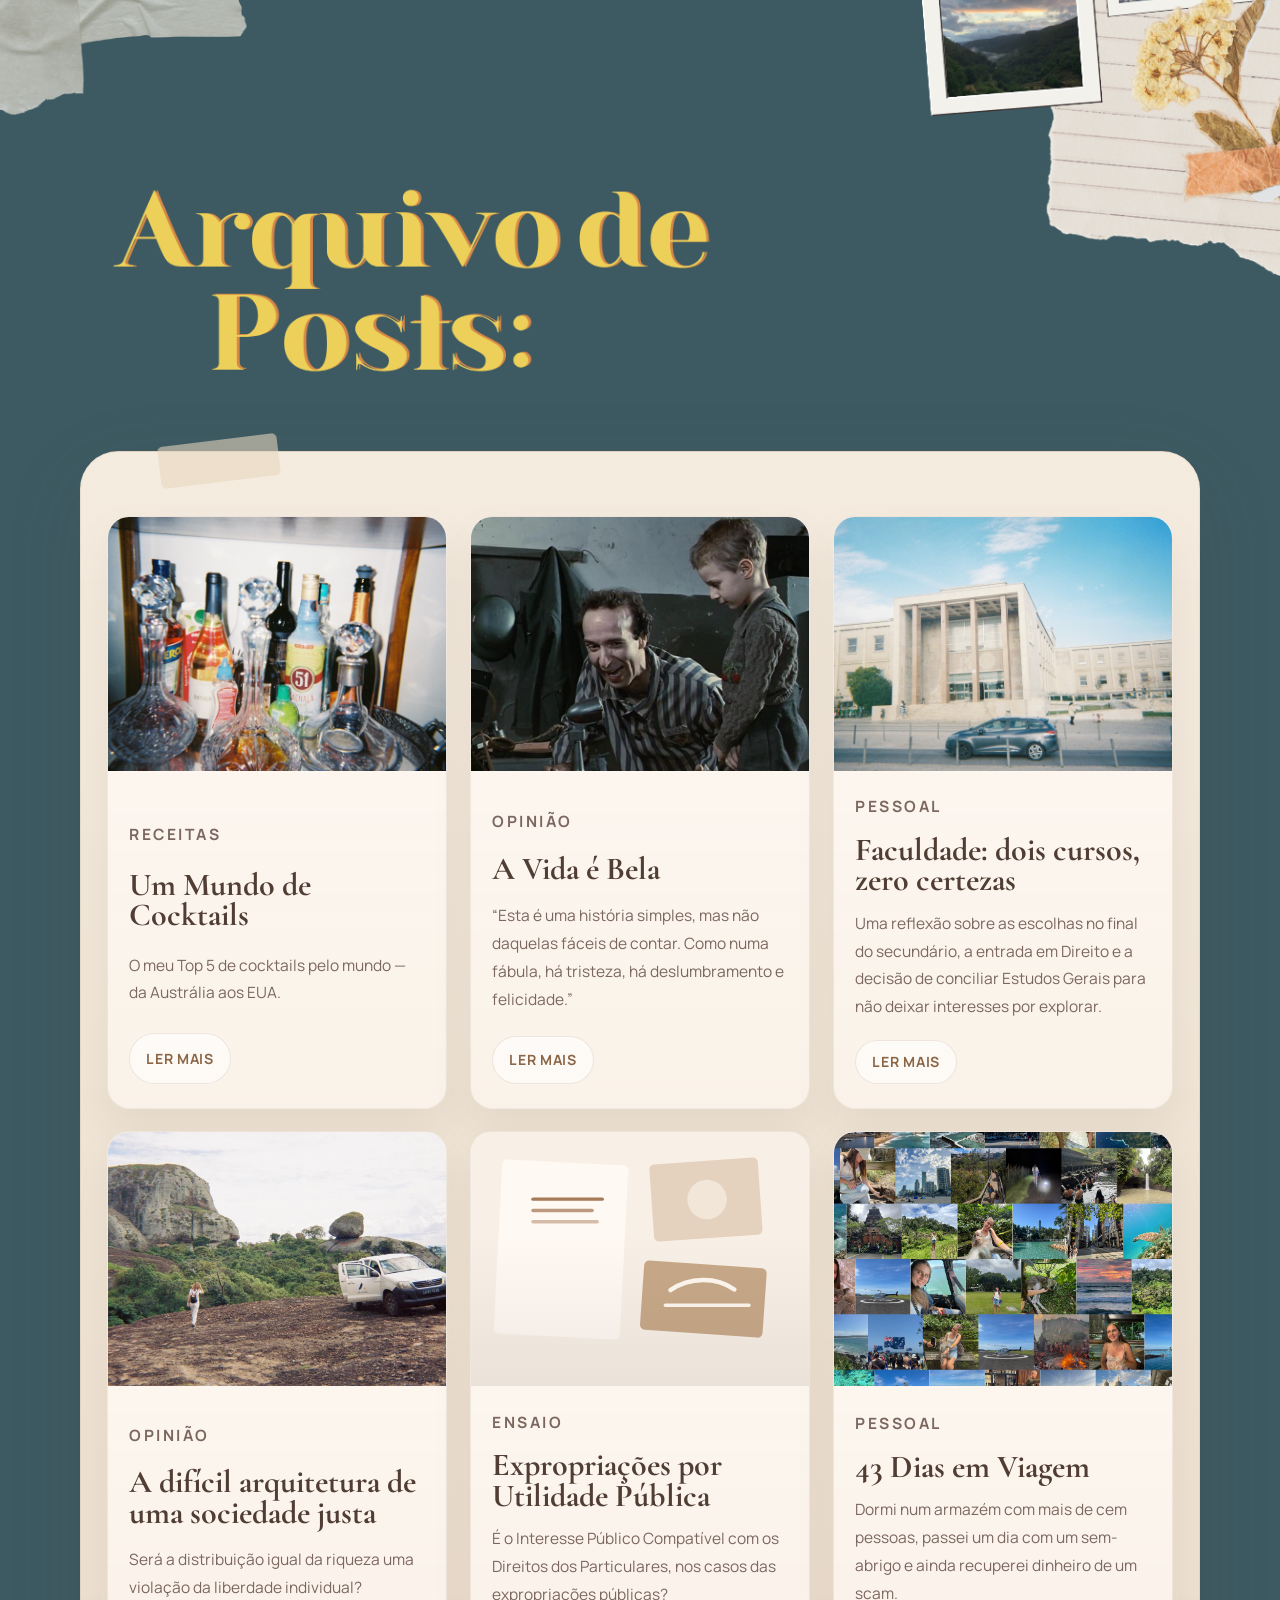
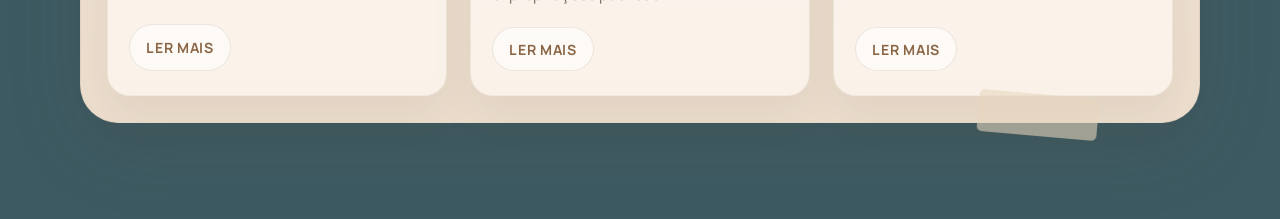
==== commit 530cf90a: "Update index.html" ====
--- a/index.html
+++ b/index.html
@@ -39,7 +39,7 @@
 
         <div class="nav-links" id="menu-principal">
           <a class="nav-chip is-clipped" href="#arquivo-posts"><span>Posts</span></a>
-          <a class="nav-chip" href="#topo"><span>Página Inicial</span></a>
+          <a class="nav-chip" href="#" id="botao-topo"><span>Página Inicial</span></a>
         </div>
       </nav>
     </header>
@@ -109,7 +109,7 @@
                 <p class="post-meta">Pessoal</p>
                 <h2>Faculdade: dois cursos, zero certezas</h2>
                 <p>
-                  Uma reflexão sobre as escolhas no final do secundário, a entrada em Direito e a decisão de iniciar Estudos Gerais para não deixar interesses por explorar.
+                  Uma reflexão sobre as escolhas no final do secundário, a entrada em Direito e a decisão de conciliar Estudos Gerais para não deixar interesses por explorar.
                 </p>
                 <span class="post-link">Ler mais</span>
               </div>
@@ -163,7 +163,7 @@
                 <p class="post-meta">Pessoal</p>
                 <h2>43 Dias em Viagem</h2>
                 <p>
-                  Dormi num armazém com mais de cem pessoas, passei um dia com um sem-abrigo e ainda recuperei dinheiro de um scam. A explicação? Está no post!
+                  Dormi num armazém com mais de cem pessoas, passei um dia com um sem-abrigo e ainda recuperei dinheiro de um scam.
                 </p>
                 <span class="post-link">Ler mais</span>
               </div>
--- a/style.css
+++ b/style.css
@@ -29,6 +29,10 @@
   scroll-behavior: smooth;
 }
 
+#topo {
+  scroll-margin-top: var(--navbar-height);
+}
+
 body {
   margin: 0;
   min-width: 320px;
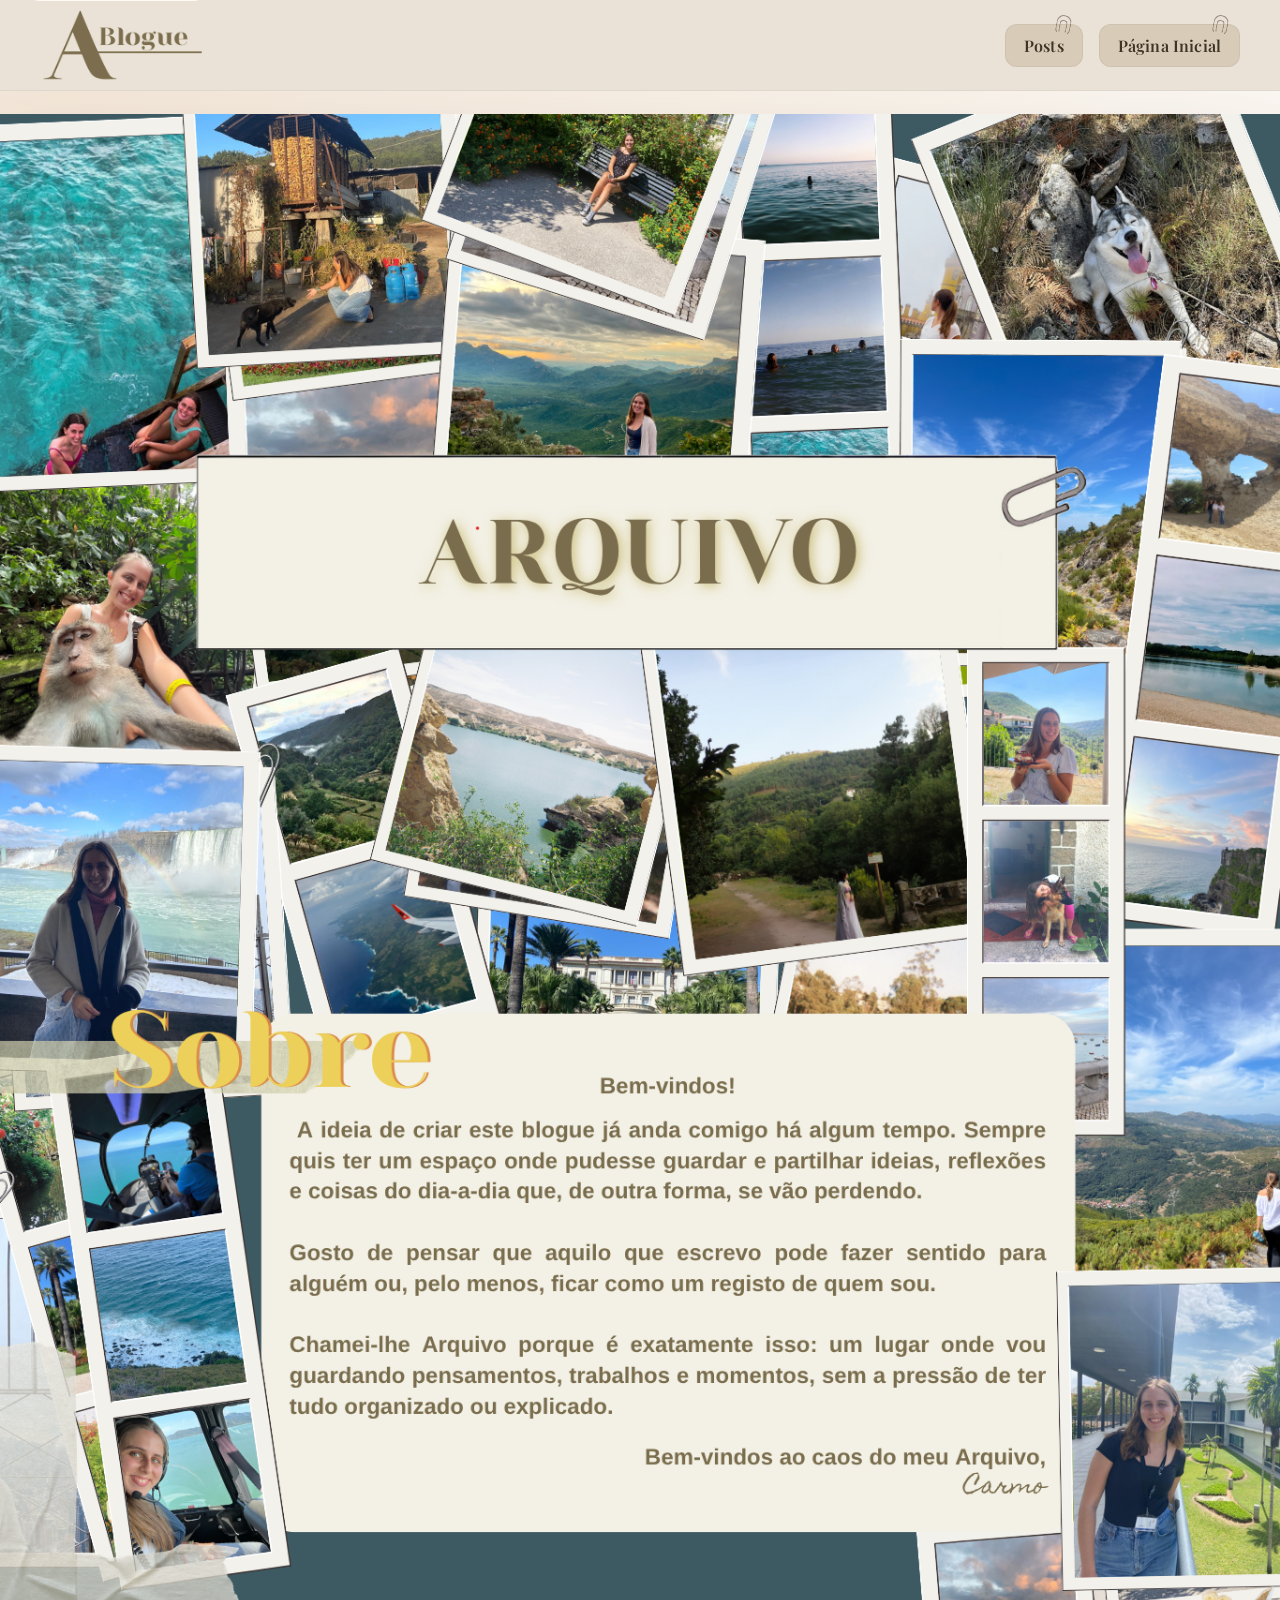
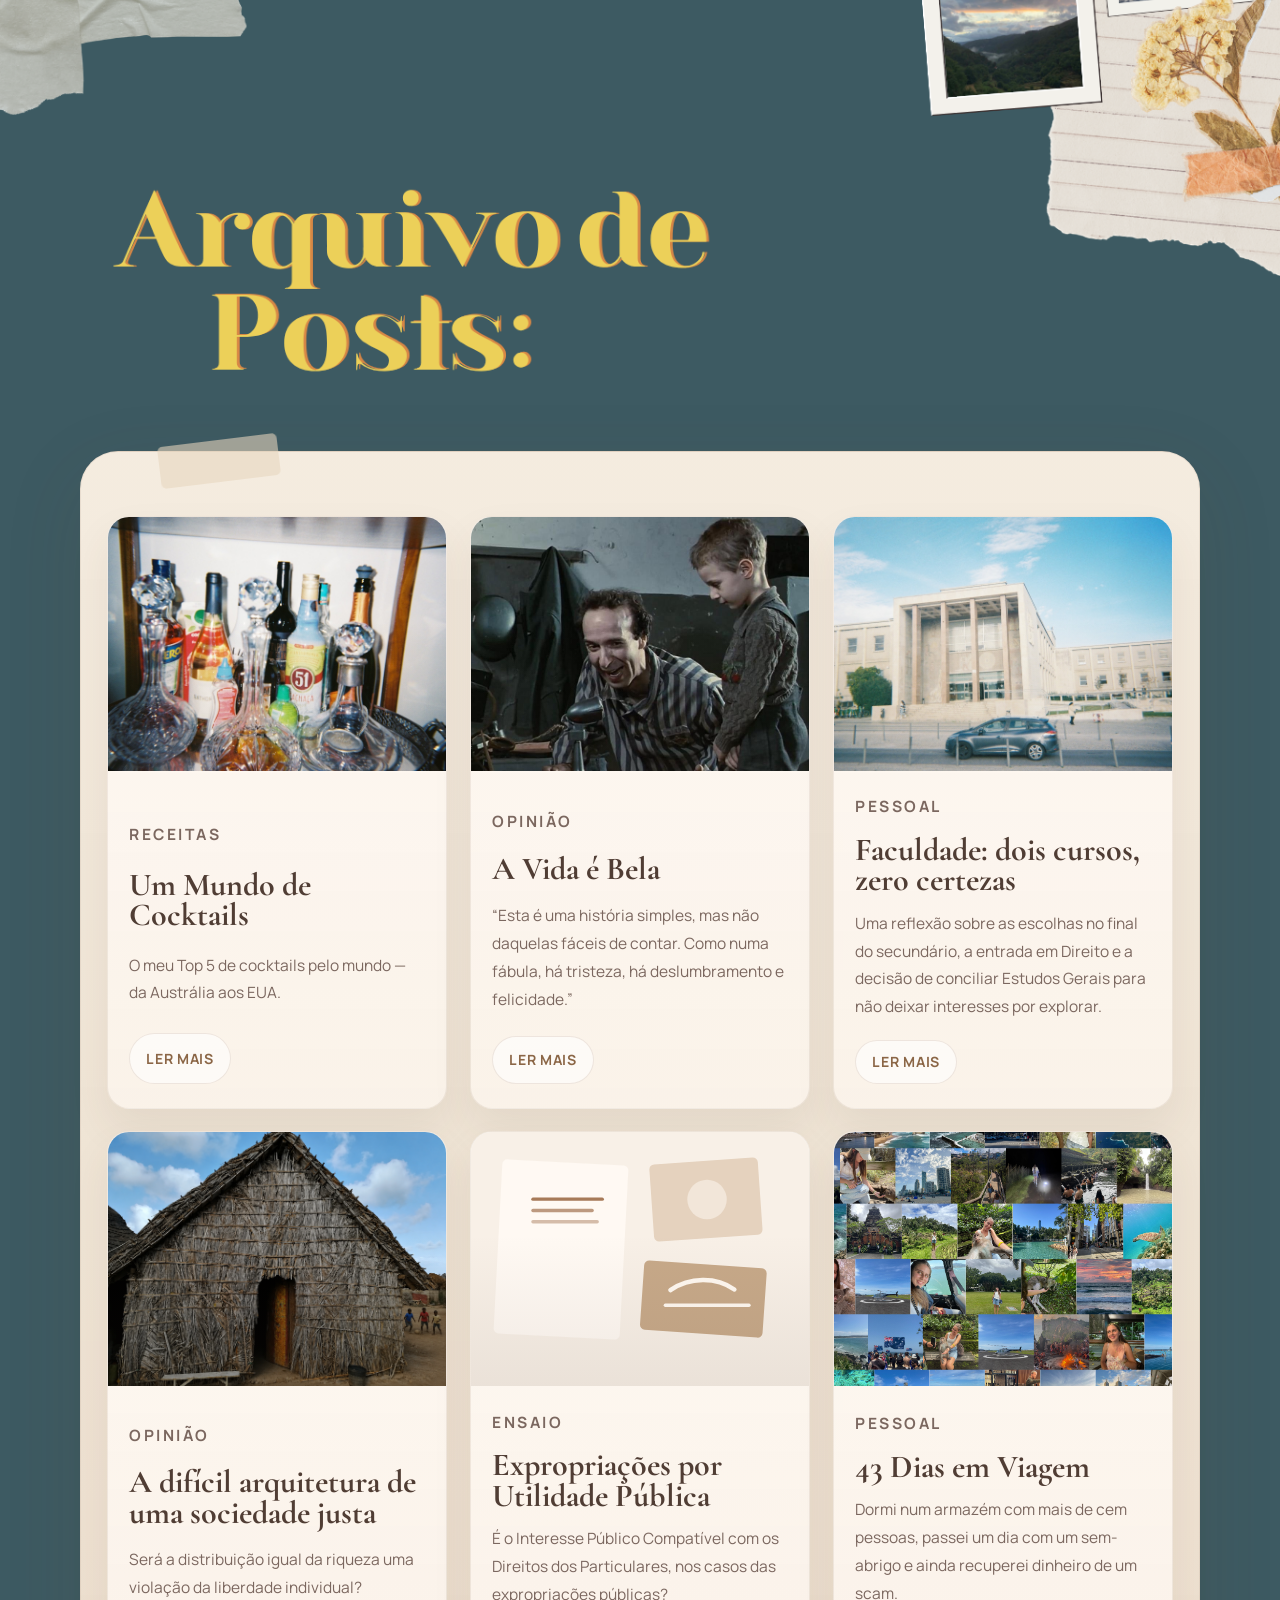
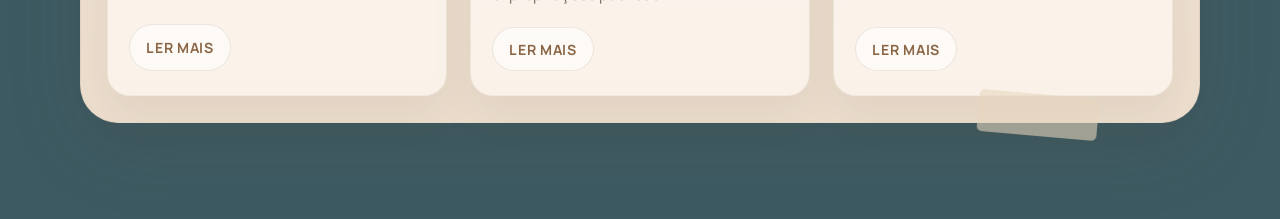
==== commit 92957764: "Update index.html" ====
--- a/index.html
+++ b/index.html
@@ -119,7 +119,7 @@
               <div class="post-card-media">
                 <!-- Substitua esta imagem pela capa do post -->
                 <img
-                  src="post-cover-4.jpg"
+                  src="post-cover-4.png"
                   alt="Capa do post A difícil arquitetura de uma sociedade justa"
                 />
               </div>
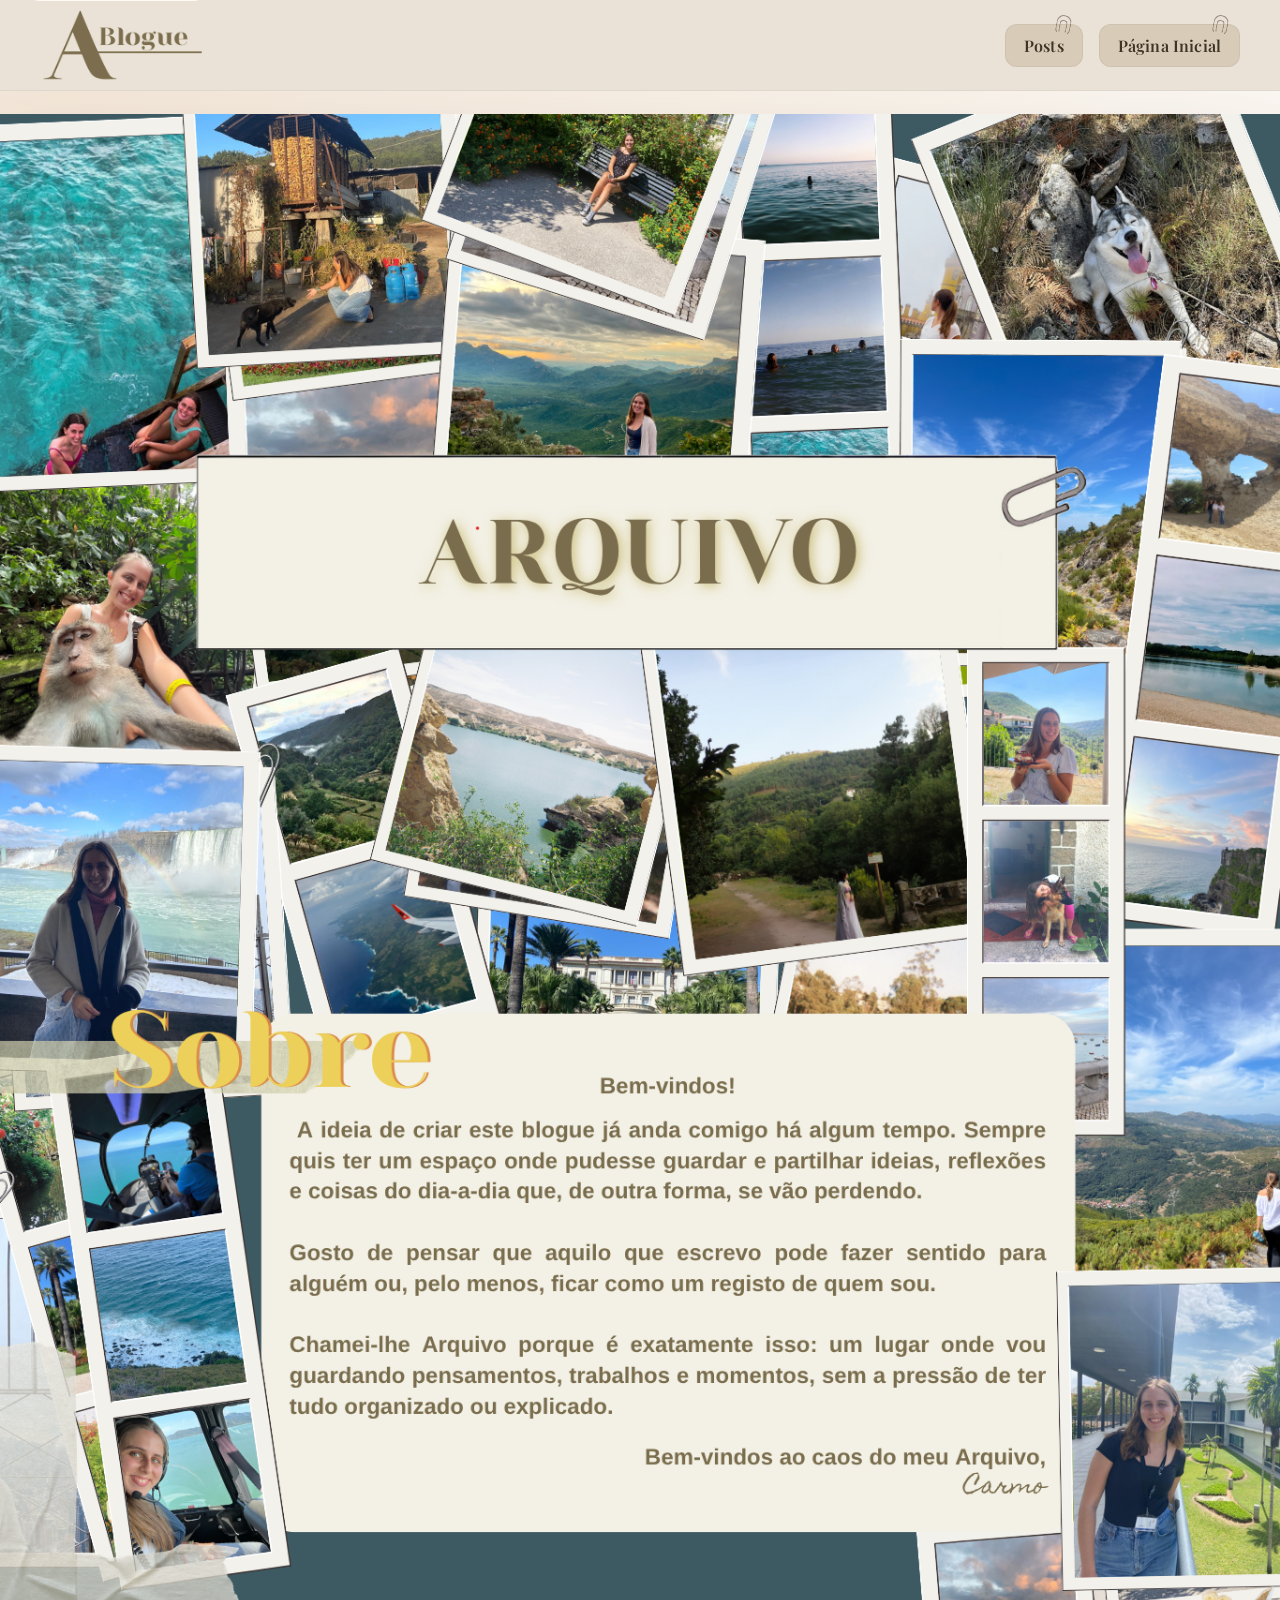
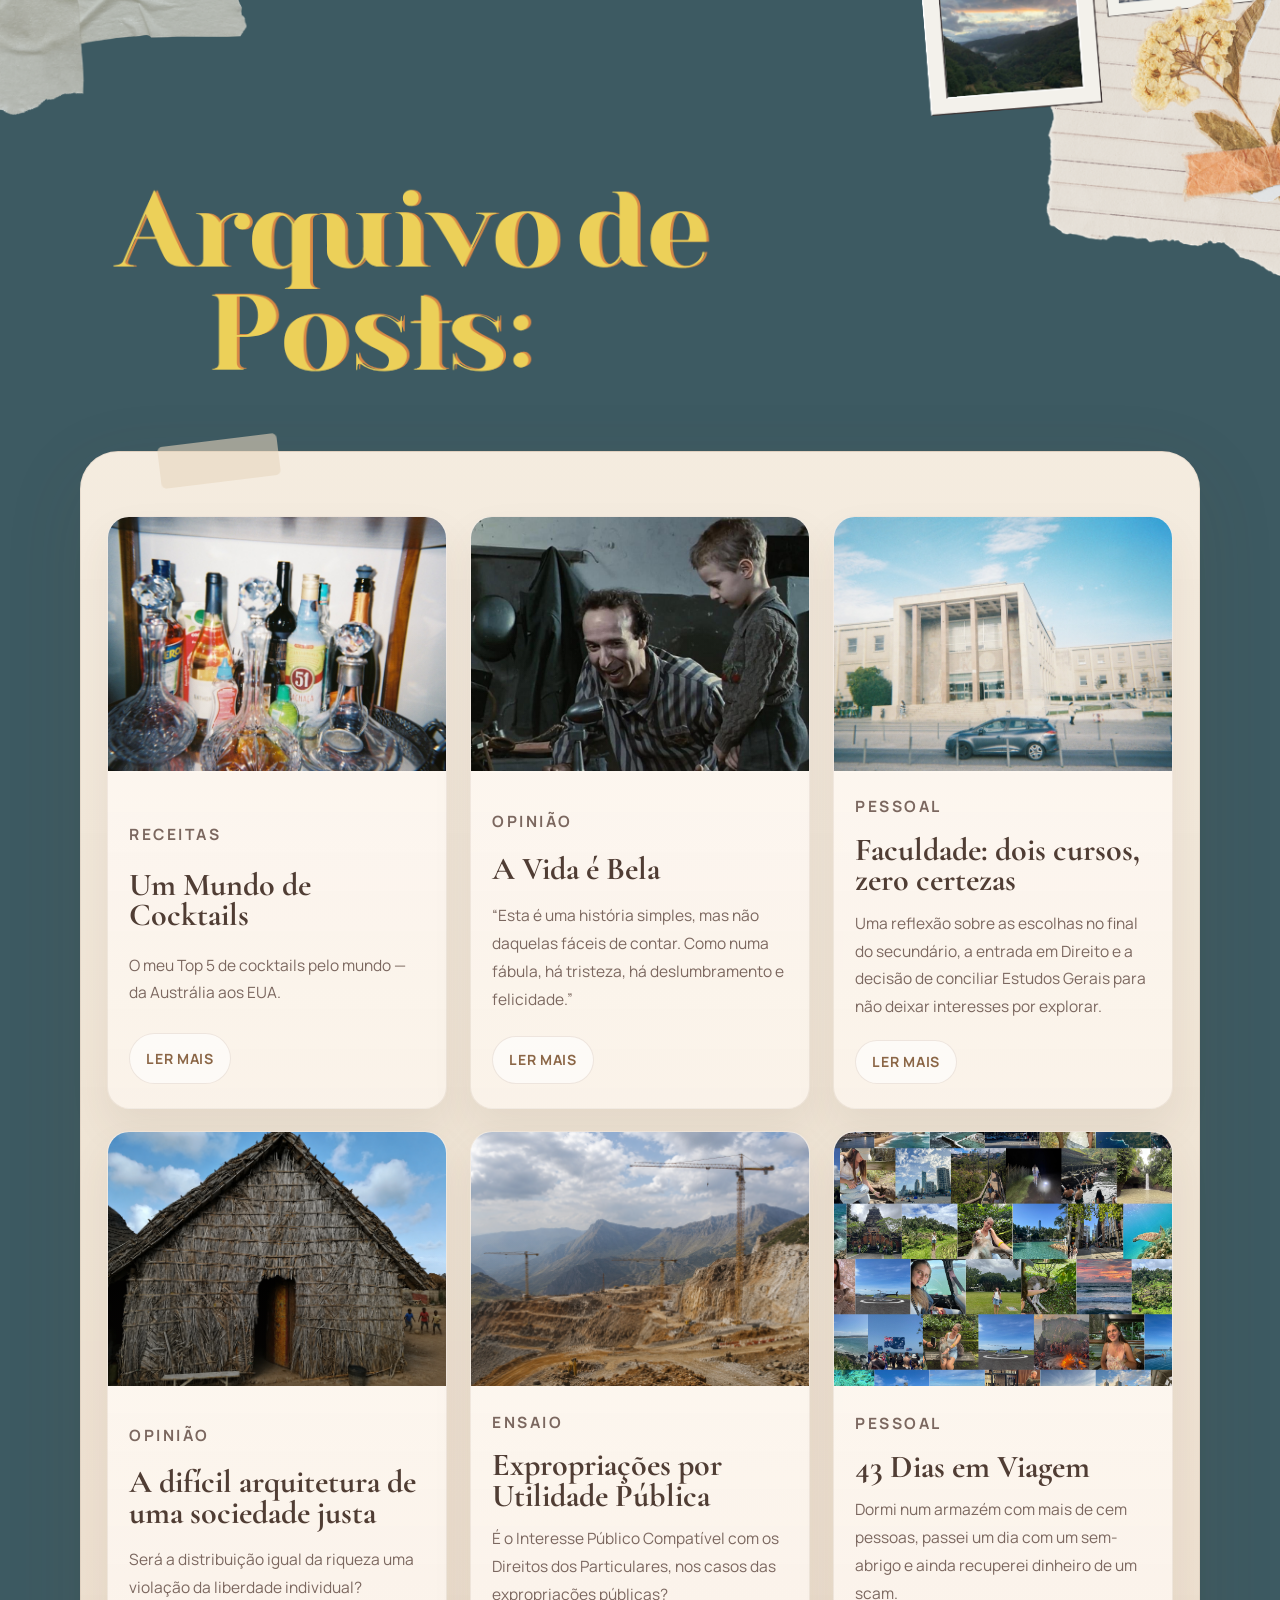
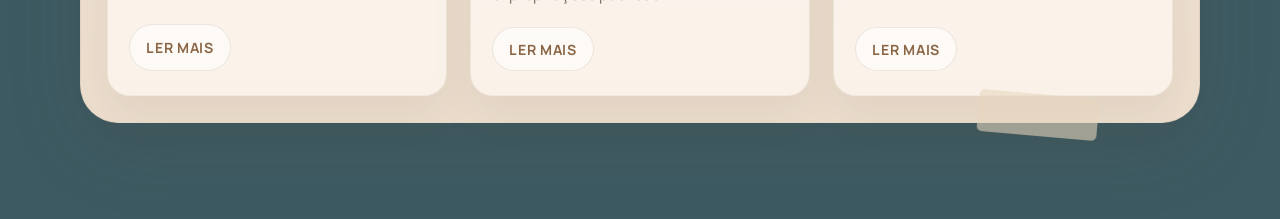
==== commit 5f5b0266: "Update index.html" ====
--- a/index.html
+++ b/index.html
@@ -137,7 +137,7 @@
               <div class="post-card-media">
                 <!-- Substitua esta imagem pela capa do post -->
                 <img
-                  src="post-cover-5.svg"
+                  src="post-cover-5.png"
                   alt="Capa do post Expropriações por Utilidade Pública"
                 />
               </div>
